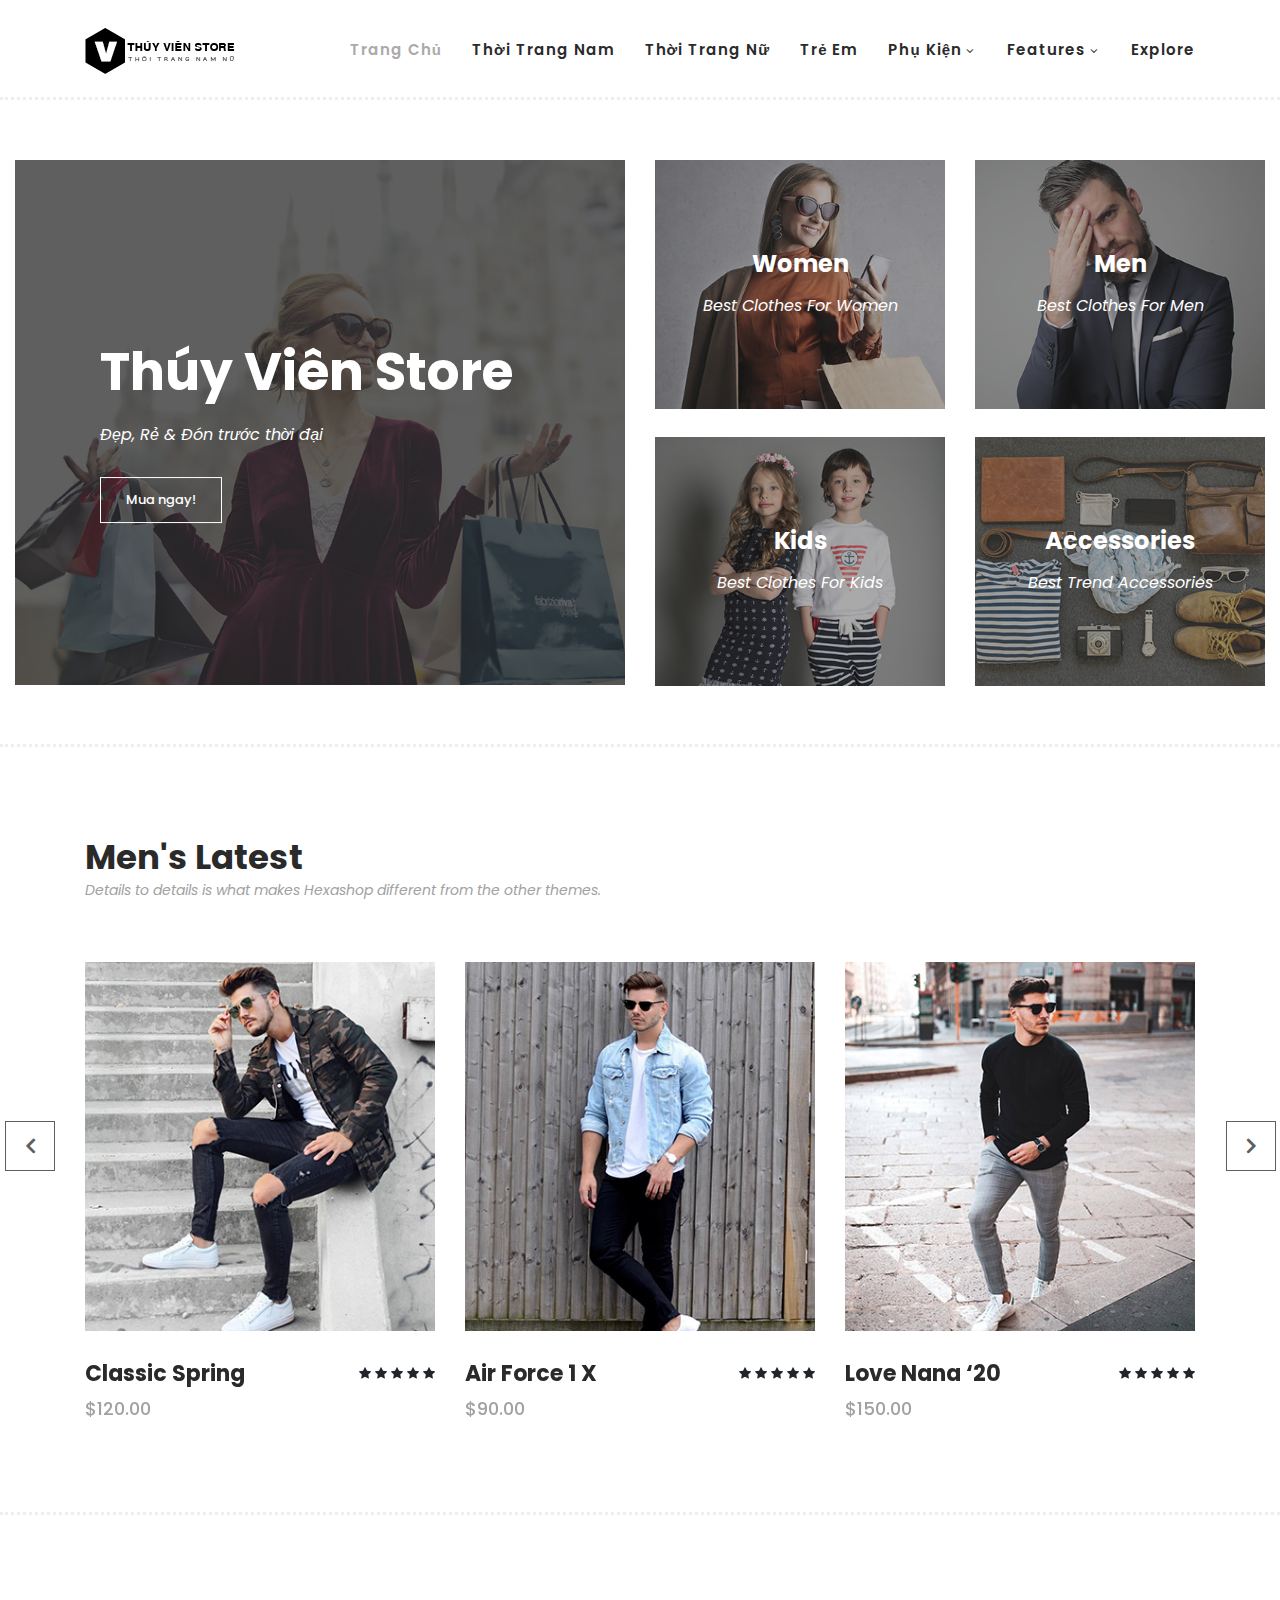
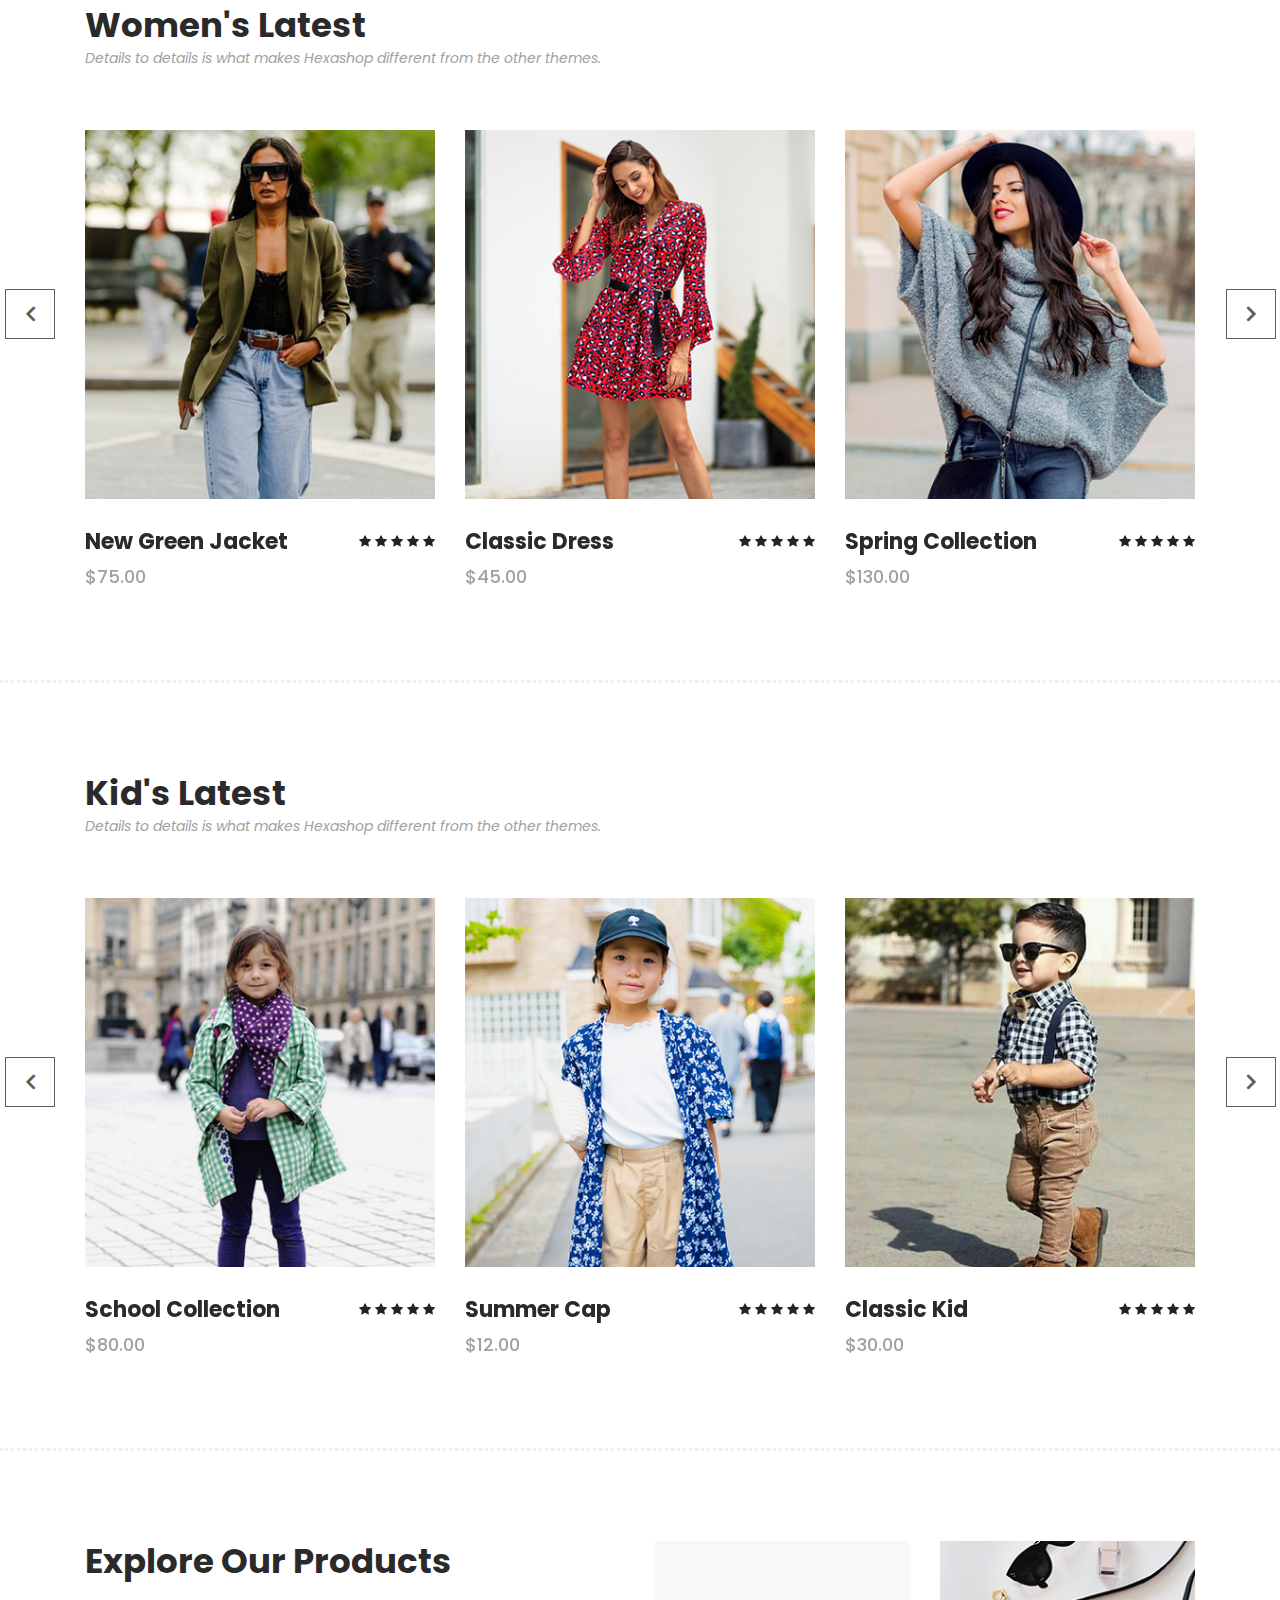
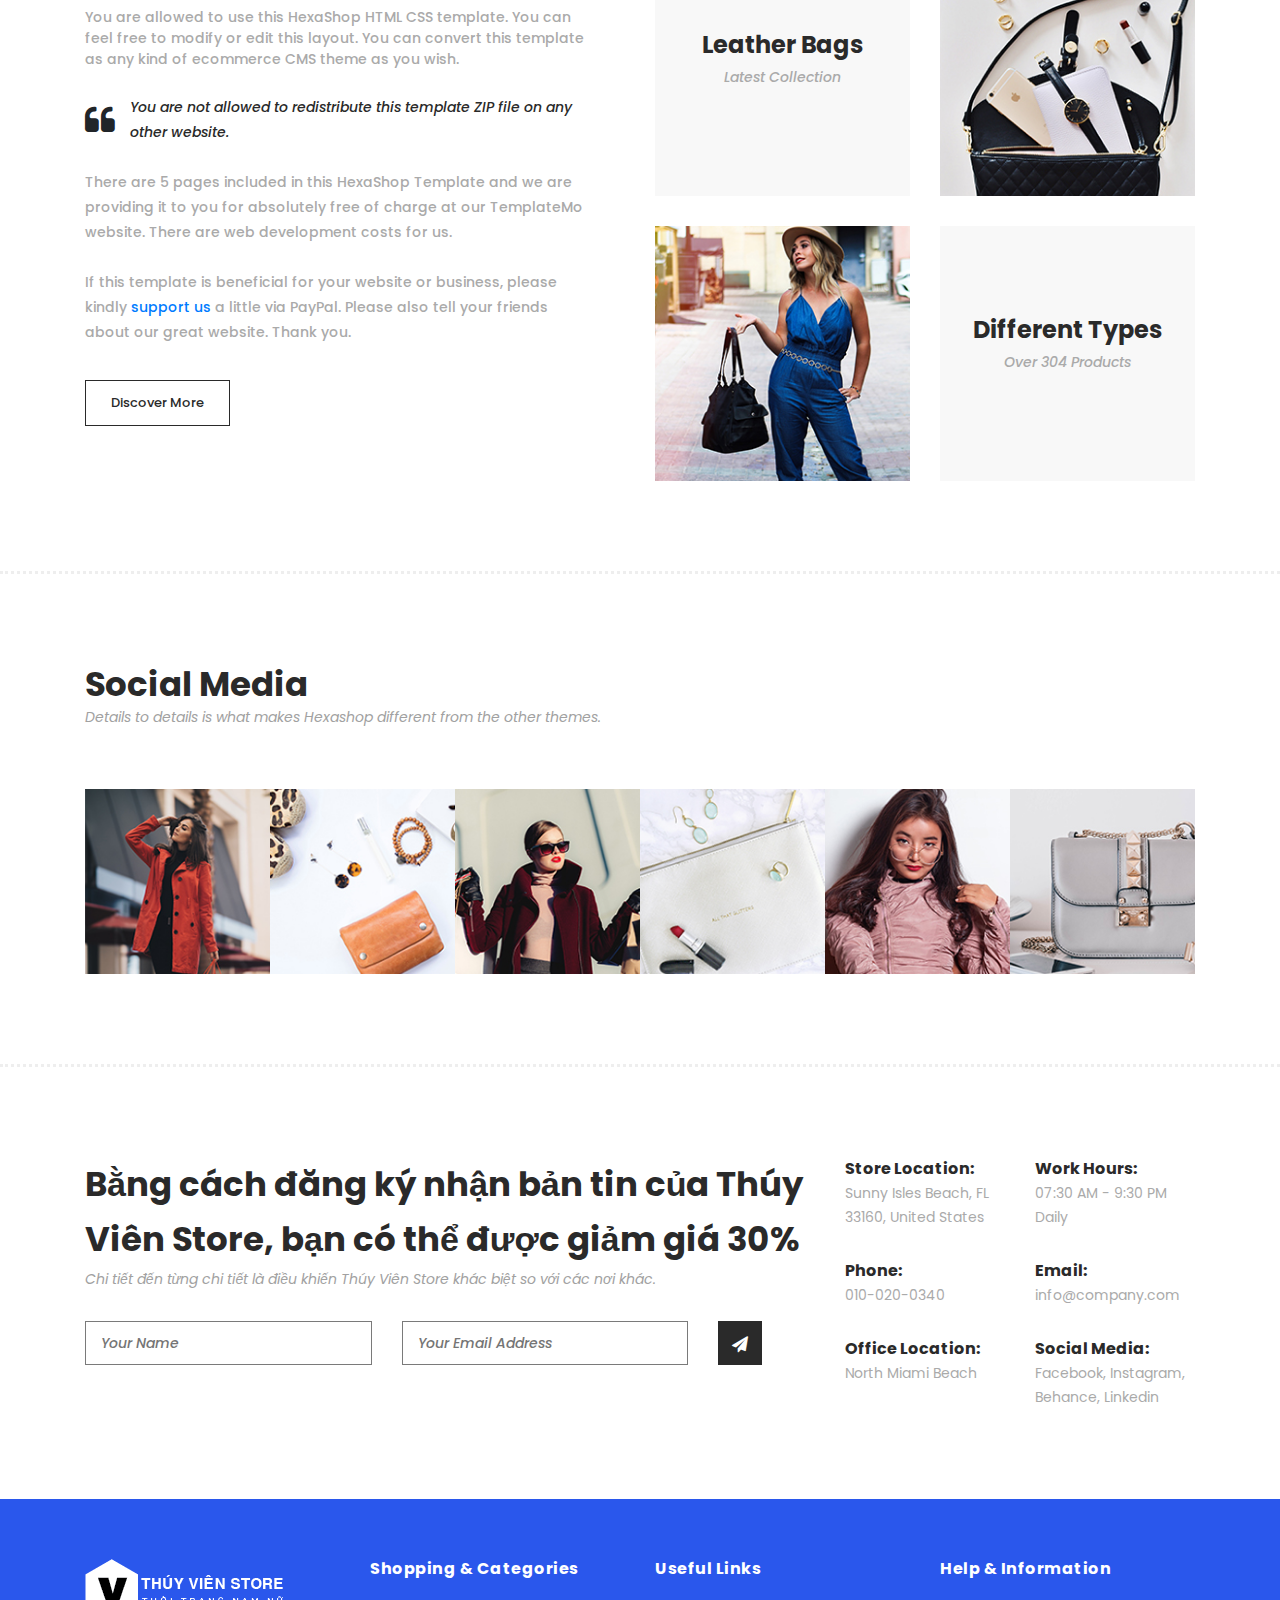
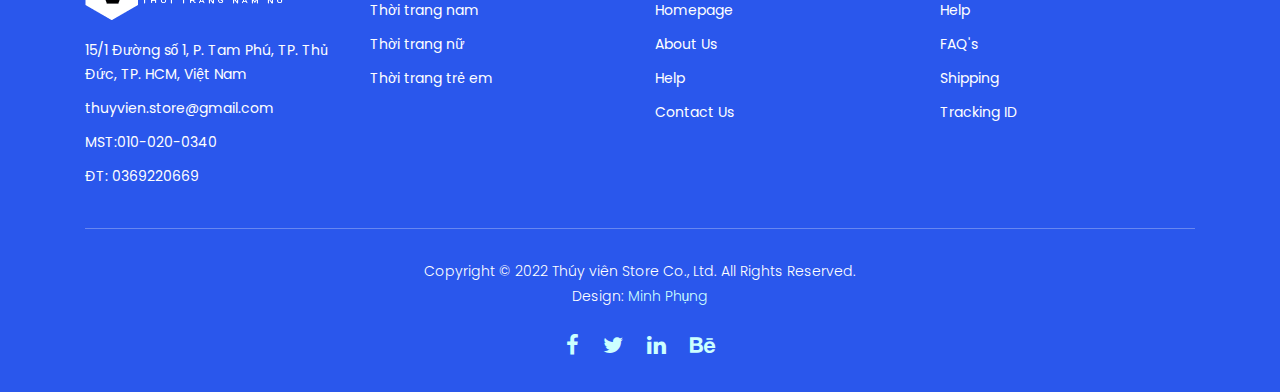
==== index.html @ 42226965 "thuyvienstore" ====
<!DOCTYPE html>
<html lang="en">

  <head>

    <meta charset="utf-8">
    <meta name="viewport" content="width=device-width, initial-scale=1, shrink-to-fit=no">
    <meta name="description" content="">
    <meta name="author" content="">
    <link href="https://fonts.googleapis.com/css?family=Poppins:100,200,300,400,500,600,700,800,900&display=swap" rel="stylesheet">

    <title>Hexashop Ecommerce HTML CSS Template</title>


    <!-- Additional CSS Files -->
    <link rel="stylesheet" type="text/css" href="assets/css/bootstrap.min.css">

    <link rel="stylesheet" type="text/css" href="assets/css/font-awesome.css">

    <link rel="stylesheet" href="assets/css/templatemo-hexashop.css">

    <link rel="stylesheet" href="assets/css/owl-carousel.css">

    <link rel="stylesheet" href="assets/css/lightbox.css">
<!--

TemplateMo 571 Hexashop

https://templatemo.com/tm-571-hexashop

-->
    </head>
    
    <body>
    
    <!-- ***** Preloader Start ***** -->
    <div id="preloader">
        <div class="jumper">
            <div></div>
            <div></div>
            <div></div>
        </div>
    </div>  
    <!-- ***** Preloader End ***** -->
    
    
    <!-- ***** Header Area Start ***** -->
    <header class="header-area header-sticky">
        <div class="container">
            <div class="row">
                <div class="col-12">
                    <nav class="main-nav">
                        <!-- ***** Logo Start ***** -->
                        <a href="index.html" class="logo">
                            <img src="assets/images/logo.png">
                        </a>
                        <!-- ***** Logo End ***** -->
                        <!-- ***** Menu Start ***** -->
                        <ul class="nav">    
                            <li class="scroll-to-section"><a href="#top" class="active">Trang chủ</a></li>
                            <li class="scroll-to-section"><a href="#men">Thời trang nam</a></li>
                            <li class="scroll-to-section"><a href="#women">Thời trang nữ</a></li>
                            <li class="scroll-to-section"><a href="#kids">Trẻ em</a></li>
                            <li class="submenu">
                                <a href="javascript:;">Phụ kiện</a>
                                <ul>
                                    <li><a href="about.html">About Us</a></li>
                                    <li><a href="products.html">Products</a></li>
                                    <li><a href="single-product.    html">Single Product</a></li>
                                    <li><a href="contact.html">Contact Us</a></li>
                                </ul>
                            </li>
                            <li class="submenu">
                                <a href="javascript:;">Features</a>
                                <ul>
                                    <li><a href="#">Features Page 1</a></li>
                                    <li><a href="#">Features Page 2</a></li>
                                    <li><a href="#">Features Page 3</a></li>
                                    <li><a rel="nofollow" href="https://templatemo.com/page/4" target="_blank">Template Page 4</a></li>
                                </ul>
                            </li>
                            <li class="scroll-to-section"><a href="#explore">Explore</a></li>
                        </ul>        
                        <a class='menu-trigger'>
                            <span>Menu</span>
                        </a>
                        <!-- ***** Menu End ***** -->
                    </nav>
                </div>
            </div>
        </div>
    </header>
    <!-- ***** Header Area End ***** -->

    <!-- ***** Main Banner Area Start ***** -->
    <div class="main-banner" id="top">
        <div class="container-fluid">
            <div class="row">
                <div class="col-lg-6">
                    <div class="left-content">
                        <div class="thumb">
                            <div class="inner-content">
                                <h4>Thúy Viên Store</h4>
                                <span>Đẹp, Rẻ &amp; Đón trước thời đại</span>
                                <div class="main-border-button">
                                    <a href="#">Mua ngay!</a>
                                </div>
                            </div>
                            <img src="assets/images/left-banner-image.jpg" alt="">
                        </div>
                    </div>
                </div>
                <div class="col-lg-6">
                    <div class="right-content">
                        <div class="row">
                            <div class="col-lg-6">
                                <div class="right-first-image">
                                    <div class="thumb">
                                        <div class="inner-content">
                                            <h4>Women</h4>
                                            <span>Best Clothes For Women</span>
                                        </div>
                                        <div class="hover-content">
                                            <div class="inner">
                                                <h4>Women</h4>
                                                <p>Lorem ipsum dolor sit amet, conservisii ctetur adipiscing elit incid.</p>
                                                <div class="main-border-button">
                                                    <a href="#">Discover More</a>
                                                </div>
                                            </div>
                                        </div>
                                        <img src="assets/images/baner-right-image-01.jpg">
                                    </div>
                                </div>
                            </div>
                            <div class="col-lg-6">
                                <div class="right-first-image">
                                    <div class="thumb">
                                        <div class="inner-content">
                                            <h4>Men</h4>
                                            <span>Best Clothes For Men</span>
                                        </div>
                                        <div class="hover-content">
                                            <div class="inner">
                                                <h4>Men</h4>
                                                <p>Lorem ipsum dolor sit amet, conservisii ctetur adipiscing elit incid.</p>
                                                <div class="main-border-button">
                                                    <a href="#">Discover More</a>
                                                </div>
                                            </div>
                                        </div>
                                        <img src="assets/images/baner-right-image-02.jpg">
                                    </div>
                                </div>
                            </div>
                            <div class="col-lg-6">
                                <div class="right-first-image">
                                    <div class="thumb">
                                        <div class="inner-content">
                                            <h4>Kids</h4>
                                            <span>Best Clothes For Kids</span>
                                        </div>
                                        <div class="hover-content">
                                            <div class="inner">
                                                <h4>Kids</h4>
                                                <p>Lorem ipsum dolor sit amet, conservisii ctetur adipiscing elit incid.</p>
                                                <div class="main-border-button">
                                                    <a href="#">Discover More</a>
                                                </div>
                                            </div>
                                        </div>
                                        <img src="assets/images/baner-right-image-03.jpg">
                                    </div>
                                </div>
                            </div>
                            <div class="col-lg-6">
                                <div class="right-first-image">
                                    <div class="thumb">
                                        <div class="inner-content">
                                            <h4>Accessories</h4>
                                            <span>Best Trend Accessories</span>
                                        </div>
                                        <div class="hover-content">
                                            <div class="inner">
                                                <h4>Accessories</h4>
                                                <p>Lorem ipsum dolor sit amet, conservisii ctetur adipiscing elit incid.</p>
                                                <div class="main-border-button">
                                                    <a href="#">Discover More</a>
                                                </div>
                                            </div>
                                        </div>
                                        <img src="assets/images/baner-right-image-04.jpg">
                                    </div>
                                </div>
                            </div>
                        </div>
                    </div>
                </div>
            </div>
        </div>
    </div>
    <!-- ***** Main Banner Area End ***** -->

    <!-- ***** Men Area Starts ***** -->
    <section class="section" id="men">
        <div class="container">
            <div class="row">
                <div class="col-lg-6">
                    <div class="section-heading">
                        <h2>Men's Latest</h2>
                        <span>Details to details is what makes Hexashop different from the other themes.</span>
                    </div>
                </div>
            </div>
        </div>
        <div class="container">
            <div class="row">
                <div class="col-lg-12">
                    <div class="men-item-carousel">
                        <div class="owl-men-item owl-carousel">
                            <div class="item">
                                <div class="thumb">
                                    <div class="hover-content">
                                        <ul>
                                            <li><a href="single-product.html"><i class="fa fa-eye"></i></a></li>
                                            <li><a href="single-product.html"><i class="fa fa-star"></i></a></li>
                                            <li><a href="single-product.html"><i class="fa fa-shopping-cart"></i></a></li>
                                        </ul>
                                    </div>
                                    <img src="assets/images/men-01.jpg" alt="">
                                </div>
                                <div class="down-content">
                                    <h4>Classic Spring</h4>
                                    <span>$120.00</span>
                                    <ul class="stars">
                                        <li><i class="fa fa-star"></i></li>
                                        <li><i class="fa fa-star"></i></li>
                                        <li><i class="fa fa-star"></i></li>
                                        <li><i class="fa fa-star"></i></li>
                                        <li><i class="fa fa-star"></i></li>
                                    </ul>
                                </div>
                            </div>
                            <div class="item">
                                <div class="thumb">
                                    <div class="hover-content">
                                        <ul>
                                            <li><a href="single-product.html"><i class="fa fa-eye"></i></a></li>
                                            <li><a href="single-product.html"><i class="fa fa-star"></i></a></li>
                                            <li><a href="single-product.html"><i class="fa fa-shopping-cart"></i></a></li>
                                        </ul>
                                    </div>
                                    <img src="assets/images/men-02.jpg" alt="">
                                </div>
                                <div class="down-content">
                                    <h4>Air Force 1 X</h4>
                                    <span>$90.00</span>
                                    <ul class="stars">
                                        <li><i class="fa fa-star"></i></li>
                                        <li><i class="fa fa-star"></i></li>
                                        <li><i class="fa fa-star"></i></li>
                                        <li><i class="fa fa-star"></i></li>
                                        <li><i class="fa fa-star"></i></li>
                                    </ul>
                                </div>
                            </div>
                            <div class="item">
                                <div class="thumb">
                                    <div class="hover-content">
                                        <ul>
                                            <li><a href="single-product.html"><i class="fa fa-eye"></i></a></li>
                                            <li><a href="single-product.html"><i class="fa fa-star"></i></a></li>
                                            <li><a href="single-product.html"><i class="fa fa-shopping-cart"></i></a></li>
                                        </ul>
                                    </div>
                                    <img src="assets/images/men-03.jpg" alt="">
                                </div>
                                <div class="down-content">
                                    <h4>Love Nana ‘20</h4>
                                    <span>$150.00</span>
                                    <ul class="stars">
                                        <li><i class="fa fa-star"></i></li>
                                        <li><i class="fa fa-star"></i></li>
                                        <li><i class="fa fa-star"></i></li>
                                        <li><i class="fa fa-star"></i></li>
                                        <li><i class="fa fa-star"></i></li>
                                    </ul>
                                </div>
                            </div>
                            <div class="item">
                                <div class="thumb">
                                    <div class="hover-content">
                                        <ul>
                                            <li><a href="single-product.html"><i class="fa fa-eye"></i></a></li>
                                            <li><a href="single-product.html"><i class="fa fa-star"></i></a></li>
                                            <li><a href="single-product.html"><i class="fa fa-shopping-cart"></i></a></li>
                                        </ul>
                                    </div>
                                    <img src="assets/images/men-01.jpg" alt="">
                                </div>
                                <div class="down-content">
                                    <h4>Classic Spring</h4>
                                    <span>$120.00</span>
                                    <ul class="stars">
                                        <li><i class="fa fa-star"></i></li>
                                        <li><i class="fa fa-star"></i></li>
                                        <li><i class="fa fa-star"></i></li>
                                        <li><i class="fa fa-star"></i></li>
                                        <li><i class="fa fa-star"></i></li>
                                    </ul>
                                </div>
                            </div>
                        </div>
                    </div>
                </div>
            </div>
        </div>
    </section>
    <!-- ***** Men Area Ends ***** -->

    <!-- ***** Women Area Starts ***** -->
    <section class="section" id="women">
        <div class="container">
            <div class="row">
                <div class="col-lg-6">
                    <div class="section-heading">
                        <h2>Women's Latest</h2>
                        <span>Details to details is what makes Hexashop different from the other themes.</span>
                    </div>
                </div>
            </div>
        </div>
        <div class="container">
            <div class="row">
                <div class="col-lg-12">
                    <div class="women-item-carousel">
                        <div class="owl-women-item owl-carousel">
                            <div class="item">
                                <div class="thumb">
                                    <div class="hover-content">
                                        <ul>
                                            <li><a href="single-product.html"><i class="fa fa-eye"></i></a></li>
                                            <li><a href="single-product.html"><i class="fa fa-star"></i></a></li>
                                            <li><a href="single-product.html"><i class="fa fa-shopping-cart"></i></a></li>
                                        </ul>
                                    </div>
                                    <img src="assets/images/women-01.jpg" alt="">
                                </div>
                                <div class="down-content">
                                    <h4>New Green Jacket</h4>
                                    <span>$75.00</span>
                                    <ul class="stars">
                                        <li><i class="fa fa-star"></i></li>
                                        <li><i class="fa fa-star"></i></li>
                                        <li><i class="fa fa-star"></i></li>
                                        <li><i class="fa fa-star"></i></li>
                                        <li><i class="fa fa-star"></i></li>
                                    </ul>
                                </div>
                            </div>
                            <div class="item">
                                <div class="thumb">
                                    <div class="hover-content">
                                        <ul>
                                            <li><a href="single-product.html"><i class="fa fa-eye"></i></a></li>
                                            <li><a href="single-product.html"><i class="fa fa-star"></i></a></li>
                                            <li><a href="single-product.html"><i class="fa fa-shopping-cart"></i></a></li>
                                        </ul>
                                    </div>
                                    <img src="assets/images/women-02.jpg" alt="">
                                </div>
                                <div class="down-content">
                                    <h4>Classic Dress</h4>
                                    <span>$45.00</span>
                                    <ul class="stars">
                                        <li><i class="fa fa-star"></i></li>
                                        <li><i class="fa fa-star"></i></li>
                                        <li><i class="fa fa-star"></i></li>
                                        <li><i class="fa fa-star"></i></li>
                                        <li><i class="fa fa-star"></i></li>
                                    </ul>
                                </div>
                            </div>
                            <div class="item">
                                <div class="thumb">
                                    <div class="hover-content">
                                        <ul>
                                            <li><a href="single-product.html"><i class="fa fa-eye"></i></a></li>
                                            <li><a href="single-product.html"><i class="fa fa-star"></i></a></li>
                                            <li><a href="single-product.html"><i class="fa fa-shopping-cart"></i></a></li>
                                        </ul>
                                    </div>
                                    <img src="assets/images/women-03.jpg" alt="">
                                </div>
                                <div class="down-content">
                                    <h4>Spring Collection</h4>
                                    <span>$130.00</span>
                                    <ul class="stars">
                                        <li><i class="fa fa-star"></i></li>
                                        <li><i class="fa fa-star"></i></li>
                                        <li><i class="fa fa-star"></i></li>
                                        <li><i class="fa fa-star"></i></li>
                                        <li><i class="fa fa-star"></i></li>
                                    </ul>
                                </div>
                            </div>
                            <div class="item">
                                <div class="thumb">
                                    <div class="hover-content">
                                        <ul>
                                            <li><a href="single-product.html"><i class="fa fa-eye"></i></a></li>
                                            <li><a href="single-product.html"><i class="fa fa-star"></i></a></li>
                                            <li><a href="single-product.html"><i class="fa fa-shopping-cart"></i></a></li>
                                        </ul>
                                    </div>
                                    <img src="assets/images/women-01.jpg" alt="">
                                </div>
                                <div class="down-content">
                                    <h4>Classic Spring</h4>
                                    <span>$120.00</span>
                                    <ul class="stars">
                                        <li><i class="fa fa-star"></i></li>
                                        <li><i class="fa fa-star"></i></li>
                                        <li><i class="fa fa-star"></i></li>
                                        <li><i class="fa fa-star"></i></li>
                                        <li><i class="fa fa-star"></i></li>
                                    </ul>
                                </div>
                            </div>
                        </div>
                    </div>
                </div>
            </div>
        </div>
    </section>
    <!-- ***** Women Area Ends ***** -->

    <!-- ***** Kids Area Starts ***** -->
    <section class="section" id="kids">
        <div class="container">
            <div class="row">
                <div class="col-lg-6">
                    <div class="section-heading">
                        <h2>Kid's Latest</h2>
                        <span>Details to details is what makes Hexashop different from the other themes.</span>
                    </div>
                </div>
            </div>
        </div>
        <div class="container">
            <div class="row">
                <div class="col-lg-12">
                    <div class="kid-item-carousel">
                        <div class="owl-kid-item owl-carousel">
                            <div class="item">
                                <div class="thumb">
                                    <div class="hover-content">
                                        <ul>
                                            <li><a href="single-product.html"><i class="fa fa-eye"></i></a></li>
                                            <li><a href="single-product.html"><i class="fa fa-star"></i></a></li>
                                            <li><a href="single-product.html"><i class="fa fa-shopping-cart"></i></a></li>
                                        </ul>
                                    </div>
                                    <img src="assets/images/kid-01.jpg" alt="">
                                </div>
                                <div class="down-content">
                                    <h4>School Collection</h4>
                                    <span>$80.00</span>
                                    <ul class="stars">
                                        <li><i class="fa fa-star"></i></li>
                                        <li><i class="fa fa-star"></i></li>
                                        <li><i class="fa fa-star"></i></li>
                                        <li><i class="fa fa-star"></i></li>
                                        <li><i class="fa fa-star"></i></li>
                                    </ul>
                                </div>
                            </div>
                            <div class="item">
                                <div class="thumb">
                                    <div class="hover-content">
                                        <ul>
                                            <li><a href="single-product.html"><i class="fa fa-eye"></i></a></li>
                                            <li><a href="single-product.html"><i class="fa fa-star"></i></a></li>
                                            <li><a href="single-product.html"><i class="fa fa-shopping-cart"></i></a></li>
                                        </ul>
                                    </div>
                                    <img src="assets/images/kid-02.jpg" alt="">
                                </div>
                                <div class="down-content">
                                    <h4>Summer Cap</h4>
                                    <span>$12.00</span>
                                    <ul class="stars">
                                        <li><i class="fa fa-star"></i></li>
                                        <li><i class="fa fa-star"></i></li>
                                        <li><i class="fa fa-star"></i></li>
                                        <li><i class="fa fa-star"></i></li>
                                        <li><i class="fa fa-star"></i></li>
                                    </ul>
                                </div>
                            </div>
                            <div class="item">
                                <div class="thumb">
                                    <div class="hover-content">
                                        <ul>
                                            <li><a href="single-product.html"><i class="fa fa-eye"></i></a></li>
                                            <li><a href="single-product.html"><i class="fa fa-star"></i></a></li>
                                            <li><a href="single-product.html"><i class="fa fa-shopping-cart"></i></a></li>
                                        </ul>
                                    </div>
                                    <img src="assets/images/kid-03.jpg" alt="">
                                </div>
                                <div class="down-content">
                                    <h4>Classic Kid</h4>
                                    <span>$30.00</span>
                                    <ul class="stars">
                                        <li><i class="fa fa-star"></i></li>
                                        <li><i class="fa fa-star"></i></li>
                                        <li><i class="fa fa-star"></i></li>
                                        <li><i class="fa fa-star"></i></li>
                                        <li><i class="fa fa-star"></i></li>
                                    </ul>
                                </div>
                            </div>
                            <div class="item">
                                <div class="thumb">
                                    <div class="hover-content">
                                        <ul>
                                            <li><a href="single-product.html"><i class="fa fa-eye"></i></a></li>
                                            <li><a href="single-product.html"><i class="fa fa-star"></i></a></li>
                                            <li><a href="single-product.html"><i class="fa fa-shopping-cart"></i></a></li>
                                        </ul>
                                    </div>
                                    <img src="assets/images/kid-01.jpg" alt="">
                                </div>
                                <div class="down-content">
                                    <h4>Classic Spring</h4>
                                    <span>$120.00</span>
                                    <ul class="stars">
                                        <li><i class="fa fa-star"></i></li>
                                        <li><i class="fa fa-star"></i></li>
                                        <li><i class="fa fa-star"></i></li>
                                        <li><i class="fa fa-star"></i></li>
                                        <li><i class="fa fa-star"></i></li>
                                    </ul>
                                </div>
                            </div>
                        </div>
                    </div>
                </div>
            </div>
        </div>
    </section>
    <!-- ***** Kids Area Ends ***** -->

    <!-- ***** Explore Area Starts ***** -->
    <section class="section" id="explore">
        <div class="container">
            <div class="row">
                <div class="col-lg-6">
                    <div class="left-content">
                        <h2>Explore Our Products</h2>
                        <span>You are allowed to use this HexaShop HTML CSS template. You can feel free to modify or edit this layout. You can convert this template as any kind of ecommerce CMS theme as you wish.</span>
                        <div class="quote">
                            <i class="fa fa-quote-left"></i><p>You are not allowed to redistribute this template ZIP file on any other website.</p>
                        </div>
                        <p>There are 5 pages included in this HexaShop Template and we are providing it to you for absolutely free of charge at our TemplateMo website. There are web development costs for us.</p>
                        <p>If this template is beneficial for your website or business, please kindly <a rel="nofollow" href="https://paypal.me/templatemo" target="_blank">support us</a> a little via PayPal. Please also tell your friends about our great website. Thank you.</p>
                        <div class="main-border-button">
                            <a href="products.html">Discover More</a>
                        </div>
                    </div>
                </div>
                <div class="col-lg-6">
                    <div class="right-content">
                        <div class="row">
                            <div class="col-lg-6">
                                <div class="leather">
                                    <h4>Leather Bags</h4>
                                    <span>Latest Collection</span>
                                </div>
                            </div>
                            <div class="col-lg-6">
                                <div class="first-image">
                                    <img src="assets/images/explore-image-01.jpg" alt="">
                                </div>
                            </div>
                            <div class="col-lg-6">
                                <div class="second-image">
                                    <img src="assets/images/explore-image-02.jpg" alt="">
                                </div>
                            </div>
                            <div class="col-lg-6">
                                <div class="types">
                                    <h4>Different Types</h4>
                                    <span>Over 304 Products</span>
                                </div>
                            </div>
                        </div>
                    </div>
                </div>
            </div>
        </div>
    </section>
    <!-- ***** Explore Area Ends ***** -->

    <!-- ***** Social Area Starts ***** -->
    <section class="section" id="social">
        <div class="container">
            <div class="row">
                <div class="col-lg-12">
                    <div class="section-heading">
                        <h2>Social Media</h2>
                        <span>Details to details is what makes Hexashop different from the other themes.</span>
                    </div>
                </div>
            </div>
        </div>
        <div class="container">
            <div class="row images">
                <div class="col-2">
                    <div class="thumb">
                        <div class="icon">
                            <a href="http://instagram.com">
                                <h6>Fashion</h6>
                                <i class="fa fa-instagram"></i>
                            </a>
                        </div>
                        <img src="assets/images/instagram-01.jpg" alt="">
                    </div>
                </div>
                <div class="col-2">
                    <div class="thumb">
                        <div class="icon">
                            <a href="http://instagram.com">
                                <h6>New</h6>
                                <i class="fa fa-instagram"></i>
                            </a>
                        </div>
                        <img src="assets/images/instagram-02.jpg" alt="">
                    </div>
                </div>
                <div class="col-2">
                    <div class="thumb">
                        <div class="icon">
                            <a href="http://instagram.com">
                                <h6>Brand</h6>
                                <i class="fa fa-instagram"></i>
                            </a>
                        </div>
                        <img src="assets/images/instagram-03.jpg" alt="">
                    </div>
                </div>
                <div class="col-2">
                    <div class="thumb">
                        <div class="icon">
                            <a href="http://instagram.com">
                                <h6>Makeup</h6>
                                <i class="fa fa-instagram"></i>
                            </a>
                        </div>
                        <img src="assets/images/instagram-04.jpg" alt="">
                    </div>
                </div>
                <div class="col-2">
                    <div class="thumb">
                        <div class="icon">
                            <a href="http://instagram.com">
                                <h6>Leather</h6>
                                <i class="fa fa-instagram"></i>
                            </a>
                        </div>
                        <img src="assets/images/instagram-05.jpg" alt="">
                    </div>
                </div>
                <div class="col-2">
                    <div class="thumb">
                        <div class="icon">
                            <a href="http://instagram.com">
                                <h6>Bag</h6>
                                <i class="fa fa-instagram"></i>
                            </a>
                        </div>
                        <img src="assets/images/instagram-06.jpg" alt="">
                    </div>
                </div>
            </div>
        </div>
    </section>
    <!-- ***** Social Area Ends ***** -->

    <!-- ***** Subscribe Area Starts ***** -->
    <div class="subscribe">
        <div class="container">
            <div class="row">
                <div class="col-lg-8">
                    <div class="section-heading">
                        <h2>Bằng cách đăng ký nhận bản tin của Thúy Viên Store, bạn có thể được giảm giá 30%</h2>
                        <span>Chi tiết đến từng chi tiết là điều khiến Thúy Viên Store khác biệt so với các nơi khác.</span>
                    </div>
                    <form id="subscribe" action="" method="get">
                        <div class="row">
                          <div class="col-lg-5">
                            <fieldset>
                              <input name="name" type="text" id="name" placeholder="Your Name" required="">
                            </fieldset>
                          </div>
                          <div class="col-lg-5">
                            <fieldset>
                              <input name="email" type="text" id="email" pattern="[^ @]*@[^ @]*" placeholder="Your Email Address" required="">
                            </fieldset>
                          </div>
                          <div class="col-lg-2">
                            <fieldset>
                              <button type="submit" id="form-submit" class="main-dark-button"><i class="fa fa-paper-plane"></i></button>
                            </fieldset>
                          </div>
                        </div>
                    </form>
                </div>
                <div class="col-lg-4">
                    <div class="row">
                        <div class="col-6">
                            <ul>
                                <li>Store Location:<br><span>Sunny Isles Beach, FL 33160, United States</span></li>
                                <li>Phone:<br><span>010-020-0340</span></li>
                                <li>Office Location:<br><span>North Miami Beach</span></li>
                            </ul>
                        </div>
                        <div class="col-6">
                            <ul>
                                <li>Work Hours:<br><span>07:30 AM - 9:30 PM Daily</span></li>
                                <li>Email:<br><span>info@company.com</span></li>
                                <li>Social Media:<br><span><a href="#">Facebook</a>, <a href="#">Instagram</a>, <a href="#">Behance</a>, <a href="#">Linkedin</a></span></li>
                            </ul>
                        </div>
                    </div>
                </div>
            </div>
        </div>
    </div>
    <!-- ***** Subscribe Area Ends ***** -->
    
    <!-- ***** Footer Start ***** -->
    <footer>
        <div class="container">
            <div class="row">
                <div class="col-lg-3">
                    <div class="first-item">
                        <div class="logo">
                            <img src="assets/images/white-logo.png" alt="hexashop ecommerce templatemo">
                        </div>
                        <ul>
                            <li><a href="#">15/1 Đường số 1, P. Tam Phú, TP. Thủ Đức, TP. HCM, Việt Nam </a></li>
                            <li><a href="#">thuyvien.store@gmail.com</a></li>
                            <li><a href="#">MST:010-020-0340</a></li>
                            <li><a href="#">ĐT: 0369220669</a></li>
                        </ul>
                    </div>
                </div>
                <div class="col-lg-3">
                    <h4>Shopping &amp; Categories</h4>
                    <ul>
                        <li><a href="#">Thời trang nam</a></li>
                        <li><a href="#">Thời trang nữ</a></li>
                        <li><a href="#">Thời trang trẻ em</a></li>
                    </ul>
                </div>
                <div class="col-lg-3">
                    <h4>Useful Links</h4>
                    <ul>
                        <li><a href="#">Homepage</a></li>
                        <li><a href="#">About Us</a></li>
                        <li><a href="#">Help</a></li>
                        <li><a href="#">Contact Us</a></li>
                    </ul>
                </div>
                <div class="col-lg-3">
                    <h4>Help &amp; Information</h4>
                    <ul>
                        <li><a href="#">Help</a></li>
                        <li><a href="#">FAQ's</a></li>
                        <li><a href="#">Shipping</a></li>
                        <li><a href="#">Tracking ID</a></li>
                    </ul>
                </div>
                <div class="col-lg-12">
                    <div class="under-footer">
                        <p>Copyright © 2022 Thúy viên Store Co., Ltd. All Rights Reserved. 
                        
                        <br>Design: <a href="https://thuyvienstore.com" target="_parent" title="free css templates">Minh Phụng</a></p>
                        <ul>
                            <li><a href="#"><i class="fa fa-facebook"></i></a></li>
                            <li><a href="#"><i class="fa fa-twitter"></i></a></li>
                            <li><a href="#"><i class="fa fa-linkedin"></i></a></li>
                            <li><a href="#"><i class="fa fa-behance"></i></a></li>
                        </ul>
                    </div>
                </div>
            </div>
        </div>
    </footer>
    

    <!-- jQuery -->
    <script src="assets/js/jquery-2.1.0.min.js"></script>

    <!-- Bootstrap -->
    <script src="assets/js/popper.js"></script>
    <script src="assets/js/bootstrap.min.js"></script>

    <!-- Plugins -->
    <script src="assets/js/owl-carousel.js"></script>
    <script src="assets/js/accordions.js"></script>
    <script src="assets/js/datepicker.js"></script>
    <script src="assets/js/scrollreveal.min.js"></script>
    <script src="assets/js/waypoints.min.js"></script>
    <script src="assets/js/jquery.counterup.min.js"></script>
    <script src="assets/js/imgfix.min.js"></script> 
    <script src="assets/js/slick.js"></script> 
    <script src="assets/js/lightbox.js"></script> 
    <script src="assets/js/isotope.js"></script> 
    
    <!-- Global Init -->
    <script src="assets/js/custom.js"></script>

    <script>

        $(function() {
            var selectedClass = "";
            $("p").click(function(){
            selectedClass = $(this).attr("data-rel");
            $("#portfolio").fadeTo(50, 0.1);
                $("#portfolio div").not("."+selectedClass).fadeOut();
            setTimeout(function() {
              $("."+selectedClass).fadeIn();
              $("#portfolio").fadeTo(50, 1);
            }, 500);
                
            });
        });

    </script>

  </body>
</html>
---- assets/css/templatemo-hexashop.css ----
/*

TemplateMo 571 Hexashop

https://templatemo.com/tm-571-hexashop

*/

/* ---------------------------------------------
Table of contents
------------------------------------------------
01. font & reset css
02. reset
03. global styles
04. header
05. banner
06. features
07. testimonials
08. contact
09. footer
10. preloader
11. search
12. portfolio

--------------------------------------------- */
/* 
---------------------------------------------
font & reset css
--------------------------------------------- 
*/
@import url("https://fonts.googleapis.com/css?family=Poppins:100,200,300,400,500,600,700,800,900");
/* 
---------------------------------------------
reset
--------------------------------------------- 
*/
html, body, div, span, applet, object, iframe, h1, h2, h3, h4, h5, h6, p, blockquote, div
pre, a, abbr, acronym, address, big, cite, code, del, dfn, em, font, img, ins, kbd, q,
s, samp, small, strike, strong, sub, sup, tt, var, b, u, i, center, dl, dt, dd, ol, ul, li,
figure, header, nav, section, article, aside, footer, figcaption {
  margin: 0;
  padding: 0;
  border: 0;
  outline: 0;
}

.clearfix:after {
  content: ".";
  display: block;
  clear: both;
  visibility: hidden;
  line-height: 0;
  height: 0;
}

.clearfix {
  display: inline-block;
}

html[xmlns] .clearfix {
  display: block;
}

* html .clearfix {
  height: 1%;
}

ul, li {
  padding: 0;
  margin: 0;
  list-style: none;
}

header, nav, section, article, aside, footer, hgroup {
  display: block;
}
.logo{
  width: 159px;
  height: 59px;
}

* {
  box-sizing: border-box;
}

html, body {
  font-family: 'Poppins', sans-serif;
  font-weight: 400;
  background-color: #fff;
  font-size: 16px;
  -ms-text-size-adjust: 100%;
  -webkit-font-smoothing: antialiased;
  -moz-osx-font-smoothing: grayscale;
}

a {
  text-decoration: none !important;
}

h1, h2, h3, h4, h5, h6 {
  margin-top: 0px;
  margin-bottom: 0px;
}

ul {
  margin-bottom: 0px;
}

p {
  font-size: 14px;
  line-height: 25px;
  color: #2a2a2a;
}

/* 
---------------------------------------------
global styles
--------------------------------------------- 
*/
html,
body {
  background: #fff;
  font-family: 'Poppins', sans-serif;
}

::selection {
  background: #2a2a2a;
  color: #fff;
}

::-moz-selection {
  background: #2a2a2a;
  color: #fff;
}

@media (max-width: 991px) {
  html, body {
    overflow-x: hidden;
  }
  .mobile-top-fix {
    margin-top: 30px;
    margin-bottom: 0px;
  }
  .mobile-bottom-fix {
    margin-bottom: 30px;
  }
  .mobile-bottom-fix-big {
    margin-bottom: 60px;
  }
}

.main-border-button a {
  font-size: 13px;
  color: #fff;
  border: 1px solid #fff;
  padding: 12px 25px;
  display: inline-block;
  font-weight: 500;
  transition: all .3s;
}

.main-border-button a:hover {
  background-color: #fff;
  color: #2a2a2a;
}

.main-white-button a {
  font-size: 13px;
  color: #2a2a2a;
  background-color: #fff;
  padding: 12px 25px;
  display: inline-block;
  border-radius: 3px;
  font-weight: 600;
  transition: all .3s;
}

.main-white-button a:hover {
  opacity: 0.9;
}

.main-text-button a {
  font-size: 13px;
  color: #fff;
  font-weight: 600;
  transition: all .3s;
}

.main-text-button a:hover {
  opacity: 0.9;
}

.section-heading h2 {
  font-size: 34px;
  font-weight: 700;
  color: #2a2a2a;
}

.section-heading span {
  font-size: 14px;
  color: #a1a1a1;
  font-style: italic;
  font-weight: 400;
}



/* 
---------------------------------------------
header
--------------------------------------------- 
*/

.background-header {
  border-bottom: none !important;
  background-color: #fff;
  height: 80px!important;
  position: fixed!important;
  top: 0px;
  left: 0px;
  right: 0px;
  box-shadow: 0px 0px 10px rgba(0,0,0,0.15)!important;
}

.background-header .logo,
.background-header .main-nav .nav li a {
  color: #1e1e1e!important;
}

.background-header .main-nav .nav li:hover a {
  color: #2a2a2a!important;
}

.background-header .nav li a.active {
  color: #2a2a2a!important;
}

.header-area {
  border-bottom: 3px dotted #eee;
  box-shadow: none;
  background-color: #fff;
  position: absolute;
  top: 0px;
  left: 0px;
  right: 0px;
  z-index: 100;
  height: 100px;
  -webkit-transition: all .5s ease 0s;
  -moz-transition: all .5s ease 0s;
  -o-transition: all .5s ease 0s;
  transition: all .5s ease 0s;
}

.header-area .main-nav {
  min-height: 80px;
  background: transparent;
}

.header-area .main-nav .logo {
  line-height: 100px;
  color: #fff;
  font-size: 28px;
  font-weight: 700;
  text-transform: uppercase;
  letter-spacing: 2px;
  float: left;
  -webkit-transition: all 0.3s ease 0s;
  -moz-transition: all 0.3s ease 0s;
  -o-transition: all 0.3s ease 0s;
  transition: all 0.3s ease 0s;
}

.background-header .main-nav .logo {
  line-height: 75px;
}

.background-header .nav {
  margin-top: 20px !important;
}

.header-area .main-nav .nav {
  float: right;
  margin-top: 30px;
  margin-right: 0px;
  background-color: transparent;
  -webkit-transition: all 0.3s ease 0s;
  -moz-transition: all 0.3s ease 0s;
  -o-transition: all 0.3s ease 0s;
  transition: all 0.3s ease 0s;
  position: relative;
  z-index: 999;
}

.header-area .main-nav .nav li {
  padding-left: 15px;
  padding-right: 15px;
}

.header-area .main-nav .nav li:last-child {
  padding-right: 0px;
}

.header-area .main-nav .nav li a {
  display: block;
  font-weight: 600;
  font-size: 15px;
  color: #2a2a2a;
  text-transform: capitalize;
  -webkit-transition: all 0.3s ease 0s;
  -moz-transition: all 0.3s ease 0s;
  -o-transition: all 0.3s ease 0s;
  transition: all 0.3s ease 0s;
  height: 40px;
  line-height: 40px;
  border: transparent;
  letter-spacing: 1px;
}

.header-area .main-nav .nav li a {
  color: #2a2a2a;
}

.header-area .main-nav .nav li:hover a,
.header-area .main-nav .nav li a.active {
  color: #aaa!important;
}

.background-header .main-nav .nav li:hover a,
.background-header .main-nav .nav li a.active {
  color: #aaa!important;
  opacity: 1;
}

.header-area .main-nav .nav li.submenu {
  position: relative;
  padding-right: 30px;
}

.header-area .main-nav .nav li.submenu:after {
  font-family: FontAwesome;
  content: "\f107";
  font-size: 12px;
  color: #2a2a2a;
  position: absolute;
  right: 18px;
  top: 12px;
}

.background-header .main-nav .nav li.submenu:after {
  color: #2a2a2a;
}

.header-area .main-nav .nav li.submenu ul {
  position: absolute;
  width: 200px;
  box-shadow: 0 2px 28px 0 rgba(0, 0, 0, 0.06);
  overflow: hidden;
  top: 50px;
  opacity: 0;
  transform: translateY(+2em);
  visibility: hidden;
  z-index: -1;
  transition: all 0.3s ease-in-out 0s, visibility 0s linear 0.3s, z-index 0s linear 0.01s;
}

.header-area .main-nav .nav li.submenu ul li {
  margin-left: 0px;
  padding-left: 0px;
  padding-right: 0px;
}

.header-area .main-nav .nav li.submenu ul li a {
  opacity: 1;
  display: block;
  background: #f7f7f7;
  color: #2a2a2a!important;
  padding-left: 20px;
  height: 40px;
  line-height: 40px;
  -webkit-transition: all 0.3s ease 0s;
  -moz-transition: all 0.3s ease 0s;
  -o-transition: all 0.3s ease 0s;
  transition: all 0.3s ease 0s;
  position: relative;
  font-size: 13px;
  font-weight: 400;
  border-bottom: 1px solid #eee;
}

.header-area .main-nav .nav li.submenu ul li a:hover {
  background: #fff;
  color: #aaa!important;
  padding-left: 25px;
}

.header-area .main-nav .nav li.submenu ul li a:hover:before {
  width: 3px;
}

.header-area .main-nav .nav li.submenu:hover ul {
  visibility: visible;
  opacity: 1;
  z-index: 1;
  transform: translateY(0%);
  transition-delay: 0s, 0s, 0.3s;
}

.header-area .main-nav .menu-trigger {
  cursor: pointer;
  display: block;
  position: absolute;
  top: 33px;
  width: 32px;
  height: 40px;
  text-indent: -9999em;
  z-index: 99;
  right: 40px;
  display: none;
}

.background-header .main-nav .menu-trigger {
  top: 23px;
}

.header-area .main-nav .menu-trigger span,
.header-area .main-nav .menu-trigger span:before,
.header-area .main-nav .menu-trigger span:after {
  -moz-transition: all 0.4s;
  -o-transition: all 0.4s;
  -webkit-transition: all 0.4s;
  transition: all 0.4s;
  background-color: #1e1e1e;
  display: block;
  position: absolute;
  width: 30px;
  height: 2px;
  left: 0;
}

.background-header .main-nav .menu-trigger span,
.background-header .main-nav .menu-trigger span:before,
.background-header .main-nav .menu-trigger span:after {
  background-color: #1e1e1e;
}

.header-area .main-nav .menu-trigger span:before,
.header-area .main-nav .menu-trigger span:after {
  -moz-transition: all 0.4s;
  -o-transition: all 0.4s;
  -webkit-transition: all 0.4s;
  transition: all 0.4s;
  background-color: #1e1e1e;
  display: block;
  position: absolute;
  width: 30px;
  height: 2px;
  left: 0;
  width: 75%;
}

.background-header .main-nav .menu-trigger span:before,
.background-header .main-nav .menu-trigger span:after {
  background-color: #1e1e1e;
}

.header-area .main-nav .menu-trigger span:before,
.header-area .main-nav .menu-trigger span:after {
  content: "";
}

.header-area .main-nav .menu-trigger span {
  top: 16px;
}

.header-area .main-nav .menu-trigger span:before {
  -moz-transform-origin: 33% 100%;
  -ms-transform-origin: 33% 100%;
  -webkit-transform-origin: 33% 100%;
  transform-origin: 33% 100%;
  top: -10px;
  z-index: 10;
}

.header-area .main-nav .menu-trigger span:after {
  -moz-transform-origin: 33% 0;
  -ms-transform-origin: 33% 0;
  -webkit-transform-origin: 33% 0;
  transform-origin: 33% 0;
  top: 10px;
}

.header-area .main-nav .menu-trigger.active span,
.header-area .main-nav .menu-trigger.active span:before,
.header-area .main-nav .menu-trigger.active span:after {
  background-color: transparent;
  width: 100%;
}

.header-area .main-nav .menu-trigger.active span:before {
  -moz-transform: translateY(6px) translateX(1px) rotate(45deg);
  -ms-transform: translateY(6px) translateX(1px) rotate(45deg);
  -webkit-transform: translateY(6px) translateX(1px) rotate(45deg);
  transform: translateY(6px) translateX(1px) rotate(45deg);
  background-color: #1e1e1e;
}

.background-header .main-nav .menu-trigger.active span:before {
  background-color: #1e1e1e;
}

.header-area .main-nav .menu-trigger.active span:after {
  -moz-transform: translateY(-6px) translateX(1px) rotate(-45deg);
  -ms-transform: translateY(-6px) translateX(1px) rotate(-45deg);
  -webkit-transform: translateY(-6px) translateX(1px) rotate(-45deg);
  transform: translateY(-6px) translateX(1px) rotate(-45deg);
  background-color: #1e1e1e;
}

.background-header .main-nav .menu-trigger.active span:after {
  background-color: #1e1e1e;
}

.header-area.header-sticky {
  min-height: 80px;
}

.header-area .nav {
  margin-top: 30px;
}

.header-area.header-sticky .nav li a.active {
  color: #aaa;
}

@media (max-width: 1200px) {
  .header-area .main-nav .nav li {
    padding-left: 12px;
    padding-right: 12px;
  }
  .header-area .main-nav:before {
    display: none;
  }
}

@media (max-width: 767px) {
  .header-area .main-nav .logo {
    color: #1e1e1e;
  }
  .header-area.header-sticky .nav li a:hover,
  .header-area.header-sticky .nav li a.active {
    color: #aaa!important;
    opacity: 1;
  }
  .header-area.header-sticky .nav li.search-icon a {
    width: 100%;
  }
  .header-area {
    background-color: #f7f7f7;
    padding: 0px 15px;
    height: 100px;
    box-shadow: none;
    text-align: center;
  }
  .header-area .container {
    padding: 0px;
  }
  .header-area .logo {
    margin-left: 30px;
  }
  .header-area .menu-trigger {
    display: block !important;
  }
  .header-area .main-nav {
    overflow: hidden;
  }
  .header-area .main-nav .nav {
    float: none;
    width: 100%;
    display: none;
    -webkit-transition: all 0s ease 0s;
    -moz-transition: all 0s ease 0s;
    -o-transition: all 0s ease 0s;
    transition: all 0s ease 0s;
    margin-left: 0px;
  }
  .header-area .main-nav .nav li:first-child {
    border-top: 1px solid #eee;
  }
  .header-area.header-sticky .nav {
    margin-top: 100px !important;
  }
  .header-area .main-nav .nav li {
    width: 100%;
    background: #fff;
    border-bottom: 1px solid #eee;
    padding-left: 0px !important;
    padding-right: 0px !important;
  }
  .header-area .main-nav .nav li a {
    height: 50px !important;
    line-height: 50px !important;
    padding: 0px !important;
    border: none !important;
    background: #f7f7f7 !important;
    color: #191a20 !important;
  }
  .header-area .main-nav .nav li a:hover {
    background: #eee !important;
    color: #aaa!important;
  }
  .header-area .main-nav .nav li.submenu ul {
    position: relative;
    visibility: inherit;
    opacity: 1;
    z-index: 1;
    transform: translateY(0%);
    transition-delay: 0s, 0s, 0.3s;
    top: 0px;
    width: 100%;
    box-shadow: none;
    height: 0px;
  }
  .header-area .main-nav .nav li.submenu ul li a {
    font-size: 12px;
    font-weight: 400;
  }
  .header-area .main-nav .nav li.submenu ul li a:hover:before {
    width: 0px;
  }
  .header-area .main-nav .nav li.submenu ul.active {
    height: auto !important;
  }
  .header-area .main-nav .nav li.submenu:after {
    color: #3B566E;
    right: 25px;
    font-size: 14px;
    top: 15px;
  }
  .header-area .main-nav .nav li.submenu:hover ul, .header-area .main-nav .nav li.submenu:focus ul {
    height: 0px;
  }
}

@media (min-width: 767px) {
  .header-area .main-nav .nav {
    display: flex !important;
  }
}


/* 
---------------------------------------------
banner
--------------------------------------------- 
*/

.main-banner {
  border-bottom: 3px dotted #eee;
  padding-top: 160px;
  padding-bottom: 30px;
}

.main-banner .left-content .thumb img {
  width: 100%;
  overflow: hidden;
}

.main-banner .left-content .inner-content {
  position: absolute;
  left: 100px;
  top: 50%;
  transform: translateY(-50%);
}

.main-banner .left-content .inner-content h4 {
  color: #fff;
  margin-top: -10px;
  font-size: 52px;
  font-weight: 700;
  margin-bottom: 20px;
}

.main-banner .left-content .inner-content span {
  font-size: 16px;
  color: #fff;
  font-weight: 400;
  font-style: italic;
  display: block;
  margin-bottom: 30px;
}

.main-banner .right-content .right-first-image {
  margin-bottom: 28.5px;
}

.main-banner .right-content .right-first-image .thumb {
  position: relative;
  text-align: center;
}

.main-banner .right-content .right-first-image .thumb img {
  width: 100%;
  overflow: hidden;
}

.main-banner .right-content .right-first-image .thumb .inner-content {
  position: absolute;
  top: 50%;
  transform: translateY(-50%);
  width: 100%;
  text-align: center;
}

.main-banner .right-content .right-first-image .thumb .inner-content h4 {
  color: #fff;
  font-size: 24px;
  font-weight: 700;
  margin-bottom: 15px;
}

.main-banner .right-content .right-first-image .thumb .inner-content span {
  font-size: 16px;
  color: #fff;
  font-style: italic;
}

.main-banner .right-content .right-first-image .thumb .hover-content {
  position: absolute;
  top: 15px;
  right: 15px;
  left: 15px;
  bottom: 15px;
  text-align: center;
  background-color: rgba(42,42,42,.97);
  opacity: 0;
  visibility: hidden;
  transition: all 0.5s;
}

.main-banner .right-content .right-first-image .thumb:hover .hover-content {
  opacity: 1;
  visibility: visible;
}

.main-banner .right-content .right-first-image .thumb .hover-content .inner {
  position: absolute;
  top: 50%;
  left: 50%;
  transform: translate(-50%, -50%);
  width: 100%;
}

.main-banner .right-content .right-first-image .thumb .hover-content h4 {
  color: #fff;
  font-size: 24px;
  font-weight: 700;
  margin-bottom: 15px;
}

.main-banner .right-content .right-first-image .thumb .hover-content p {
  color: #fff;
  padding: 0px 20px;
  margin-bottom: 20px;
}



/*
---------------------------------------------
Men
---------------------------------------------
*/

#men {
  padding-top: 90px;
  padding-bottom: 90px;
  border-bottom: 3px dotted #eee;
}

#men .section-heading {
  margin-bottom: 60px;
}

#men .item .down-content {
  padding-top: 30px;
  position: relative;
  z-index: 3;
  background-color: #fff;
}

#men .item .down-content h4 {
  font-size: 22px;
  color: #2a2a2a;
  font-weight: 700;
  margin-bottom: 8px;
}

#men .item .down-content span {
  font-size: 18px;
  color: #a1a1a1;
  font-weight: 500;
  display: block;
}

#men .item .down-content ul.stars {
  position: absolute;
  right: 0;
  top: 30px;
}

#men .item .down-content ul.stars li {
  display: inline;
  font-size: 13px;
}

#men .item .thumb .hover-content {
  position: absolute;
  z-index: 2;
  text-align: center;
  bottom: -60px;
  width: 100%;
  opacity: 0;
  visibility: hidden;
  transition: all .5s;
}

#men .item .thumb:hover .hover-content {
  bottom: 30px;
  opacity: 1;
  visibility: visible;
}

#men .item .thumb {
  position: relative;
}

#men .item .thumb .hover-content ul li {
  display: inline;
  margin: 0px 10px;
}

#men .item .thumb .hover-content ul li a {
  width: 50px;
  height: 50px;
  text-align: center;
  line-height: 50px;
  display: inline-block;
  color: #2a2a2a;
  background-color: #fff;
}


#men .owl-nav {
  text-align: center;
  position: absolute;
  width: 100%;
  top: 40%;
  transform: translateY(-25px);
}

#men .owl-dots {
  display: none;
}
    
#men .owl-nav .owl-prev{
  position: absolute;
  left: -80px;
  outline: none;
}

#men .owl-nav .owl-prev span,
#men .owl-nav .owl-next span {
  opacity: 0;
}

#men .owl-nav .owl-prev:before {
  display: inline-block;
  font-family: 'FontAwesome';
  color: #2a2a2a;
  font-size: 25px;
  font-weight: 700;
  content: '\f104';
  width: 50px;
  height: 50px;
  background-color: transparent;
  line-height: 48px;
  border :1px solid #2a2a2a;
}

#men .owl-nav .owl-prev {
  opacity: 0.75;
  transition: all .5s;
}

#men .owl-nav .owl-prev:hover {
  opacity: 1;
}

#men .owl-nav .owl-next {
  opacity: 0.75;
  transition: all .5s;
}

#men .owl-nav .owl-next:hover {
  opacity: 1;
}

#men .owl-nav .owl-next{
  outline: none;
  position: absolute;
  right: -85px;
}

#men .owl-nav .owl-next:before {
  display: inline-block;
  font-family: 'FontAwesome';
  color: #2a2a2a;
  font-size: 25px;
  font-weight: 700;
  content: '\f105';
  width: 50px;
  height: 50px;
  background-color: transparent;
  line-height: 48px;
  border :1px solid #2a2a2a;
}


/*
---------------------------------------------
Women
---------------------------------------------
*/

#women {
  padding-top: 90px;
  padding-bottom: 90px;
  border-bottom: 3px dotted #eee;
}

#women .section-heading {
  margin-bottom: 60px;
}

#women .item .down-content {
  padding-top: 30px;
  position: relative;
  z-index: 3;
  background-color: #fff;
}

#women .item .down-content h4 {
  font-size: 22px;
  color: #2a2a2a;
  font-weight: 700;
  margin-bottom: 8px;
}

#women .item .down-content span {
  font-size: 18px;
  color: #a1a1a1;
  font-weight: 500;
  display: block;
}

#women .item .down-content ul.stars {
  position: absolute;
  right: 0;
  top: 30px;
}

#women .item .down-content ul.stars li {
  display: inline;
  font-size: 13px;
}

#women .item .thumb .hover-content {
  position: absolute;
  z-index: 2;
  text-align: center;
  bottom: -60px;
  width: 100%;
  opacity: 0;
  visibility: hidden;
  transition: all .5s;
}

#women .item .thumb:hover .hover-content {
  bottom: 30px;
  opacity: 1;
  visibility: visible;
}

#women .item .thumb {
  position: relative;
}

#women .item .thumb .hover-content ul li {
  display: inline;
  margin: 0px 10px;
}

#women .item .thumb .hover-content ul li a {
  width: 50px;
  height: 50px;
  text-align: center;
  line-height: 50px;
  display: inline-block;
  color: #2a2a2a;
  background-color: #fff;
}


#women .owl-nav {
  text-align: center;
  position: absolute;
  width: 100%;
  top: 40%;
  transform: translateY(-25px);
}

#women .owl-dots {
  display: none;
}
    
#women .owl-nav .owl-prev{
  position: absolute;
  left: -80px;
  outline: none;
}

#women .owl-nav .owl-prev span,
#women .owl-nav .owl-next span {
  opacity: 0;
}

#women .owl-nav .owl-prev:before {
  display: inline-block;
  font-family: 'FontAwesome';
  color: #2a2a2a;
  font-size: 25px;
  font-weight: 700;
  content: '\f104';
  width: 50px;
  height: 50px;
  background-color: transparent;
  line-height: 48px;
  border :1px solid #2a2a2a;
}

#women .owl-nav .owl-prev {
  opacity: 0.75;
  transition: all .5s;
}

#women .owl-nav .owl-prev:hover {
  opacity: 1;
}

#women .owl-nav .owl-next {
  opacity: 0.75;
  transition: all .5s;
}

#women .owl-nav .owl-next:hover {
  opacity: 1;
}

#women .owl-nav .owl-next{
  outline: none;
  position: absolute;
  right: -85px;
}

#women .owl-nav .owl-next:before {
  display: inline-block;
  font-family: 'FontAwesome';
  color: #2a2a2a;
  font-size: 25px;
  font-weight: 700;
  content: '\f105';
  width: 50px;
  height: 50px;
  background-color: transparent;
  line-height: 48px;
  border :1px solid #2a2a2a;
}

/*
---------------------------------------------
Kids
---------------------------------------------
*/

#kids {
  padding-top: 90px;
  padding-bottom: 90px;
  border-bottom: 3px dotted #eee;
}

#kids .section-heading {
  margin-bottom: 60px;
}

#kids .item .down-content {
  padding-top: 30px;
  position: relative;
  z-index: 3;
  background-color: #fff;
}

#kids .item .down-content h4 {
  font-size: 22px;
  color: #2a2a2a;
  font-weight: 700;
  margin-bottom: 8px;
}

#kids .item .down-content span {
  font-size: 18px;
  color: #a1a1a1;
  font-weight: 500;
  display: block;
}

#kids .item .down-content ul.stars {
  position: absolute;
  right: 0;
  top: 30px;
}

#kids .item .down-content ul.stars li {
  display: inline;
  font-size: 13px;
}

#kids .item .thumb .hover-content {
  position: absolute;
  z-index: 2;
  text-align: center;
  bottom: -60px;
  width: 100%;
  opacity: 0;
  visibility: hidden;
  transition: all .5s;
}

#kids .item .thumb:hover .hover-content {
  bottom: 30px;
  opacity: 1;
  visibility: visible;
}

#kids .item .thumb {
  position: relative;
}

#kids .item .thumb .hover-content ul li {
  display: inline;
  margin: 0px 10px;
}

#kids .item .thumb .hover-content ul li a {
  width: 50px;
  height: 50px;
  text-align: center;
  line-height: 50px;
  display: inline-block;
  color: #2a2a2a;
  background-color: #fff;
}


#kids .owl-nav {
  text-align: center;
  position: absolute;
  width: 100%;
  top: 40%;
  transform: translateY(-25px);
}

#kids .owl-dots {
  display: none;
}
    
#kids .owl-nav .owl-prev{
  position: absolute;
  left: -80px;
  outline: none;
}

#kids .owl-nav .owl-prev span,
#kids .owl-nav .owl-next span {
  opacity: 0;
}

#kids .owl-nav .owl-prev:before {
  display: inline-block;
  font-family: 'FontAwesome';
  color: #2a2a2a;
  font-size: 25px;
  font-weight: 700;
  content: '\f104';
  width: 50px;
  height: 50px;
  background-color: transparent;
  line-height: 48px;
  border :1px solid #2a2a2a;
}

#kids .owl-nav .owl-prev {
  opacity: 0.75;
  transition: all .5s;
}

#kids .owl-nav .owl-prev:hover {
  opacity: 1;
}

#kids .owl-nav .owl-next {
  opacity: 0.75;
  transition: all .5s;
}

#kids .owl-nav .owl-next:hover {
  opacity: 1;
}

#kids .owl-nav .owl-next{
  outline: none;
  position: absolute;
  right: -85px;
}

#kids .owl-nav .owl-next:before {
  display: inline-block;
  font-family: 'FontAwesome';
  color: #2a2a2a;
  font-size: 25px;
  font-weight: 700;
  content: '\f105';
  width: 50px;
  height: 50px;
  background-color: transparent;
  line-height: 48px;
  border :1px solid #2a2a2a;
}


/*
---------------------------------------------
Explore
---------------------------------------------
*/

#explore {
  padding-top: 90px;
  padding-bottom: 90px;
  border-bottom: 3px dotted #eee;
}

#explore .left-content {
  margin-right: 30px;
}

#explore .left-content h2 {
  font-size: 34px;
  font-weight: 700;
  color: #2a2a2a;
}

#explore .left-content span {
  font-size: 14px;
  color: #aaaaaa;
  font-weight: 500;
  display: block;
  margin-top: 25px;
}

#explore .left-content .quote {
  margin-top: 25px;
}

#explore .left-content .quote i {
  float: left;
  font-size: 32px;
  margin-right: 15px;
  margin-top: 10px;
}

#explore .left-content .quote p {
  font-style: italic;
  color: #2a2a2a;
  font-weight: 500;
}

#explore .left-content p {
  font-size: 14px;
  color: #aaaaaa;
  font-weight: 500;
  display: block;
  margin-top: 25px;
}

#explore .left-content .main-border-button a {
  color: #2a2a2a;
  border-color: #2a2a2a;
  margin-top: 35px;
}

#explore .left-content .main-border-button a:hover {
  background-color: #2a2a2a;
  color: #fff;
}

#explore img {
  width: 100%;
  overflow: hidden;
}

#explore .leather {
  margin-bottom: 30px;
}

#explore .first-image {
  margin-bottom: 30px;
}

#explore .leather,
#explore .types {
  min-height: 255px;
  background-color: #f8f8f8;
  text-align: center;
  width: 100%;
}

#explore .leather h4,
#explore .types h4 {
  font-size: 24px;
  font-weight: 700;
  color: #2a2a2a;
  padding-top: 90px;
  margin-bottom: 5px;
}

#explore .leather span,
#explore .types span {
  font-size: 14px;
  font-style: italic;
  color: #aaa;
  font-weight: 500;
}

/* 
---------------------------------------------
Social
--------------------------------------------- 
*/

#social {
  margin-top: 90px;
  padding-bottom: 90px;
  border-bottom: 3px dotted #eee;
}

#social .col-2 {
  padding-left: 0;
  padding-right: 0;
}

#social .images {
  margin-top: 60px;
  padding-left: 15px;
  padding-right: 15px;
}

#social .thumb {
  position: relative;
}

#social .thumb .icon {
  position: absolute;
  bottom: 0;
  left: 0;
  right: 0;
  top: 0;
  width: 100%;
  background-color: rgba(0,0,0,0.85);
  opacity: 0;
  visibility: hidden;
  transition: all .3s;
}

#social .thumb:hover .icon {
  opacity: 1;
  visibility: visible;
}

#social .thumb .icon h6 {
  color: #fff;
  position: absolute;
  font-size: 14px;
  bottom: 40px;
  font-weight: 400;
  left: 15px;
}

#social .thumb .icon i {
  color: #fff;
  position: absolute;
  bottom: 15px;
  left: 15px;
}

#social .thumb img {
  width: 100%;
  overflow: hidden;
}


/* 
---------------------------------------------
Subscribe
--------------------------------------------- 
*/

.subscribe {
  margin-top: 90px;
}

.subscribe .section-heading {
  margin-bottom: 30px;
}

.subscribe .section-heading h2 {
  line-height: 55px;
}

.subscribe form input {
  width: 100%;
  height: 44px;
  line-height: 44px;
  padding: 0px 15px;
  font-size: 14px;
  font-style: italic;
  font-weight: 500;
  color: #aaa;
  border-radius: 0px;
  border: 1px solid #7a7a7a;
  box-shadow: none;
}

.subscribe form input::focus {
  border-color: #2a2a2a;
  border-radius: 0px;
}

.subscribe form button {
  width: 44px;
  height: 44px;
  display: inline-block;
  text-align: center;
  line-height: 44px;
  background-color: #2a2a2a;
  box-shadow: none;
  border: 1px solid transparent;
  color: #fff;
  transition: all 0.3s;
}

.subscribe form button:hover {
  background-color: #fff;
  border: 1px solid #2a2a2a;
  color: #2a2a2a;
}

.subscribe ul li {
  margin-bottom: 30px;
  display: block;
}

.subscribe ul li {
  font-size: 16px;
  font-weight: 700;
  color: #2a2a2a;
}

.subscribe ul li span,
.subscribe ul li span a {
  font-size: 14px;
  font-weight: 400;
  color: #aaa;
}

.subscribe ul li span a:hover {
  color: #2a2a2a;
}


/* 
---------------------------------------------
footer
--------------------------------------------- 
*/

footer {
  margin-top: 60px;
  padding: 60px 0px 30px 0px;
  background-color: #2a57ec;
}

footer .logo {
  margin-bottom: 20px;
}

footer ul li {
  display: block;
  margin-bottom: 10px;
}

footer ul li a {
  font-size: 14px;
  color: #fff;
  transition: all .3s;
}

footer ul li a:hover {
  color: #aaa;
}

footer h4 {
  letter-spacing: 0.5px;
  font-size: 16px;
  color: #fff;
  font-weight: 700;
  margin-bottom: 20px;
}

footer .under-footer {
  margin-top: 30px;
  padding-top: 30px;
  text-align: center;
  border-top: 1px solid rgba(250,250,250,0.3);
}

footer .under-footer ul {
  margin-top: 20px;
}

footer .under-footer ul li {
  display: inline-block;
  margin: 0px 10px;
}

footer .under-footer ul li a {
  font-size: 22px;
}

footer .under-footer p {
  color: #fff;
  font-size: 14px;
  font-weight: 300;
}

footer .under-footer a {
  color: #cff;
}

footer .under-footer a:hover {
  color: #c66;
}


/* 
---------------------------------------------
Products Page
--------------------------------------------- 
*/

.page-heading {
  margin-top: 160px;
  margin-bottom: 30px;
  background-image: url(../images/products-page-heading.jpg);
  background-position: center center;
  background-size: cover;
  background-repeat: no-repeat;
}

.page-heading .inner-content {
  padding: 150px 0px;
  text-align: center;
}

.page-heading .inner-content h2 {
  font-size: 52px;
  color: #fff;
  font-weight: 700;
  margin-bottom: 15px;
}

.page-heading .inner-content span {
  font-size: 16px;
  font-weight: 500;
  color: #fff;
  font-style: italic;
}

#products .section-heading {
  text-align: center;
  margin-bottom: 60px;
  margin-top: 80px;
}

#products .item {
  margin-bottom: 30px;
}

#products .item .thumb img {
  width: 100%;
  overflow: hidden;
}

#products .item .down-content {
  padding-top: 20px;
  position: relative;
  z-index: 3;
  background-color: #fff;
}

#products .item .down-content h4 {
  font-size: 22px;
  color: #2a2a2a;
  font-weight: 700;
  margin-bottom: 8px;
}

#products .item .down-content span {
  font-size: 18px;
  color: #a1a1a1;
  font-weight: 500;
  display: block;
}

#products .item .down-content ul.stars {
  position: absolute;
  right: 0;
  top: 20px;
}

#products .item .down-content ul.stars li {
  display: inline;
  font-size: 13px;
}

#products .item .thumb .hover-content {
  position: absolute;
  z-index: 2;
  text-align: center;
  bottom: -60px;
  width: 100%;
  opacity: 0;
  visibility: hidden;
  transition: all .5s;
}

#products .item .thumb:hover .hover-content {
  bottom: 30px;
  opacity: 1;
  visibility: visible;
}

#products .item .thumb {
  position: relative;
}

#products .item .thumb .hover-content ul li {
  display: inline;
  margin: 0px 10px;
}

#products .item .thumb .hover-content ul li a {
  width: 50px;
  height: 50px;
  text-align: center;
  line-height: 50px;
  display: inline-block;
  color: #2a2a2a;
  background-color: #fff;
}

#products .pagination {
  margin-top: 30px;
  margin-bottom: 40px;
}

#products .pagination ul {
  text-align: center;
  width: 100%;
}

#products .pagination ul li {
  display: inline;
  margin: 0px 5px;
}

#products .pagination ul li a {
  width: 44px;
  height: 44px;
  border: 1px solid #2a2a2a;
  display: inline-block;
  text-align: center;
  line-height: 44px;
  font-size: 14px;
  font-weight: 500;
  color: #2a2a2a;
}

#products .pagination ul li a:hover,
#products .pagination ul li.active a {
  background-color: #2a2a2a;
  color: #fff;
}



/* 
---------------------------------------------
Single Product Page
--------------------------------------------- 
*/

#product {
  margin-top: 80px;
}

#product .left-images img {
  width: 100%;
  overflow: hidden;
  margin-bottom: 30px;
}

#product .right-content {
  position: relative;
  z-index: 3;
  background-color: #fff;
}

#product .right-content h4 {
  font-size: 22px;
  color: #2a2a2a;
  font-weight: 700;
  margin-bottom: 0px;
}

#product .right-content span.price {
  font-size: 18px;
  color: #a1a1a1;
  font-weight: 500;
  display: block;
  margin-top: 5px;
  border-bottom: 1px solid #eee;
  padding-bottom: 20px;
}

#product .right-content ul.stars {
  position: absolute;
  right: 0;
  top: 0;
}

#product .right-content ul.stars li {
  display: inline;
  font-size: 13px;
}

#product .right-content span {
  font-size: 14px;
  color: #aaaaaa;
  font-weight: 500;
  display: block;
  margin-top: 25px;
}

#product .right-content .quote {
  margin-top: 25px;
}

#product .right-content .quote i {
  float: left;
  font-size: 32px;
  margin-right: 15px;
  margin-top: 10px;
}

#product .right-content .quote p {
  font-style: italic;
  color: #2a2a2a;
  font-weight: 500;
}

#product .right-content p {
  font-size: 14px;
  color: #aaaaaa;
  font-weight: 500;
  display: block;
  margin-top: 25px;
}

.quantity-content {
  margin-top: 30px;
  padding-top: 30px;
  border-top: 1px solid #eee;
  border-bottom: 1px solid #eee;
  width: 100%;
  padding-bottom: 30px;
  margin-bottom: 30px;
}

.quantity-content .left-content {
  float: left;
  margin-right: 30px;
}

.quantity-content .right-content {
  text-align: right;
}

.quantity-content .left-content h6 {
  padding-top: 7px;
  font-size: 20px;
  font-weight: 700;
  color: #aaa;
  position: relative;
  z-index: 11;
}

.total h4 {
  float: left;
  font-size: 20px;
  margin-top: 10px;
  color: #aaa!important;
}

.total .main-border-button {
  text-align: right;
}

.total .main-border-button a {
  border-color: #2a2a2a;
  color: #2a2a2a;
}

.total .main-border-button a:hover {
  color: #fff;
  background-color: #2a2a2a;
}

.quantity {
  display: inline-block; }
 
 .quantity .input-text.qty {
  width: 35px;
  height: 39px;
  padding: 0 5px;
  text-align: center;
  background-color: transparent;
  border: 1px solid #efefef;
 }
 
 .quantity.buttons_added {
  text-align: left;
  position: relative;
  white-space: nowrap;
  vertical-align: top; }
 
 .quantity.buttons_added input {
  display: inline-block;
  margin: 0;
  vertical-align: top;
  box-shadow: none;
 }
 
 .quantity.buttons_added .minus,
 .quantity.buttons_added .plus {
  padding: 7px 10px 8px;
  height: 39px;
  background-color: #ffffff;
  border: 1px solid #efefef;
  cursor:pointer;}
 
 .quantity.buttons_added .minus {
  border-right: 0; }
 
 .quantity.buttons_added .plus {
  border-left: 0; }
 
 .quantity.buttons_added .minus:hover,
 .quantity.buttons_added .plus:hover {
  background: #eeeeee; }
 
 .quantity input::-webkit-outer-spin-button,
 .quantity input::-webkit-inner-spin-button {
  -webkit-appearance: none;
  -moz-appearance: none;
  margin: 0; }
  
  .quantity.buttons_added .minus:focus,
 .quantity.buttons_added .plus:focus {
  outline: none; }



/* 
---------------------------------------------
About Us Page
--------------------------------------------- 
*/

.about-page-heading {
  margin-top: 160px;
  margin-bottom: 30px;
  background-image: url(../images/about-us-page-heading.jpg);
  background-position: center center;
  background-size: cover;
  background-repeat: no-repeat;
}

.about-us {
  margin-top: 80px;
}

.about-us .left-image img {
  width: 100%;
  overflow: hidden;
}

.about-us .right-content {
  margin-left: 30px;
}

.about-us .right-content h4 {
  font-size: 34px;
  font-weight: 700;
  color: #2a2a2a;
}

.about-us .right-content span {
  font-size: 14px;
  color: #aaaaaa;
  font-weight: 500;
  display: block;
  margin-top: 25px;
}

.about-us .right-content .quote {
  margin-top: 25px;
}

.about-us .right-content .quote i {
  float: left;
  font-size: 32px;
  margin-right: 15px;
  margin-top: 10px;
}

.about-us .right-content .quote p {
  font-style: italic;
  color: #2a2a2a;
  font-weight: 500;
}

.about-us .right-content p {
  font-size: 14px;
  color: #aaaaaa;
  font-weight: 500;
  display: block;
  margin-top: 25px;
}

.about-us .right-content ul {
  border-top: 3px dotted #eee;
  margin-top: 30px;
  padding-top: 30px;
}

.about-us .right-content ul li {
  display: inline-block;
  margin-right: 5px;
}

.about-us .right-content ul li a {
  width: 44px;
  height: 44px;
  background-color: #2a2a2a;
  color: #fff;
  display: inline-block;
  text-align: center;
  line-height: 44px;
  border-radius: 50%;
  transition: all .5s;
}

.about-us .right-content ul li a:hover {
  background-color: #eee;
  color: #2a2a2a;
}

.our-team {
  margin-top: 100px;
  padding-top: 90px;
  padding-bottom: 90px;
  border-top: 3px dotted #eee;
}

.our-team .section-heading {
  margin-bottom: 60px;
  text-align: center;
}

.our-team .section-heading h2 {
  margin-bottom: 10px;
}

.our-team .team-item .thumb {
  position: relative;
}

.our-team .team-item .thumb img {
  width: 100%;
  overflow: hidden;
}

.our-team .team-item .thumb .hover-effect {
  position: absolute;
  background-color: rgba(0,0,0,0.9);
  width: 100%;
  text-align: center;
  top: 0;
  bottom: 0;
  opacity: 0;
  visibility: hidden;
  transition: all .3s;
}

.our-team .team-item .thumb:hover .hover-effect {
  opacity: 1;
  visibility: visible;
}

.our-team .team-item .thumb .hover-effect .inner-content {
  position: absolute;
  top: 50%;
  text-align: center;
  width: 100%;
  transform: translateY(-22px);
}

.our-team .team-item .thumb .hover-effect .inner-content ul li {
  display: inline-block;
  margin: 0px 5px;
}

.our-team .team-item .thumb .hover-effect .inner-content ul li a {
  width: 44px;
  height: 44px;
  background-color: #fff;
  color: #2a2a2a;
  display: inline-block;
  text-align: center;
  line-height: 44px;
  border-radius: 50%;
  transition: all .3s;
}

.our-team .team-item .thumb .hover-effect .inner-content ul li a:hover {
  background-color: #2a2a2a;
  color: #fff;
}

.our-team .team-item .down-content {
  text-align: center;
  padding-top: 25px;
}

.our-team .team-item .down-content h4 {
  font-size: 24px;
  color: #2a2a2a;
  font-weight: 700;
  margin-bottom: 5px;
}

.our-team .team-item .down-content span {
  font-size: 14px;
  color: #a1a1a1;
  font-weight: 500;
  display: block;
  font-style: italic;
}

.our-services {
  padding-top: 90px;
  padding-bottom: 90px;
  border-top: 3px dotted #eee;
  border-bottom: 3px dotted #eee;
}

.our-services .section-heading {
  margin-bottom: 60px;
  text-align: center;
}

.our-services .section-heading h2 {
  margin-bottom: 10px;
}

.our-services .service-item {
  padding: 30px;
  box-shadow: 0px 0px 15px rgba(0,0,0,0.10);
  text-align: center;
}

.our-services .service-item img {
  width: 100%;
  overflow: hidden;
}

.our-services .service-item h4 {
  font-size: 24px;
  font-weight: 700;
  color: #2a2a2a;
  margin-bottom: 20px;
}

.our-services .service-item p {
  margin-bottom: 25px;
}



/* 
---------------------------------------------
contact Us Page
--------------------------------------------- 
*/

.contact-us {
  margin-top: 90px;
  border-bottom: 3px dotted #eee;
  padding-bottom: 90px;
}

.contact-us .section-heading {
  margin-bottom: 40px;
}

.contact-us #map {
  margin-right: 30px;
}

.contact-us form input {
  width: 100%;
  height: 44px;
  line-height: 44px;
  padding: 0px 15px;
  font-size: 14px;
  font-style: italic;
  font-weight: 500;
  color: #aaa;
  border-radius: 0px;
  border: 1px solid #7a7a7a;
  box-shadow: none;
}

.contact-us form input::focus {
  border-color: #2a2a2a;
  border-radius: 0px;
}

.contact-us form textarea {
  width: 100%;
  height: 140px;
  min-height: 120px;
  max-height: 200px;
  margin-top: 30px;
  margin-bottom: 25px;
  line-height: 44px;
  padding: 0px 15px;
  font-size: 14px;
  font-style: italic;
  font-weight: 500;
  color: #aaa;
  border-radius: 0px;
  border: 1px solid #7a7a7a;
  box-shadow: none;
}

.contact-us form textarea::focus {
  border-color: #2a2a2a;
  border-radius: 0px;
}

.contact-us form button {
  width: 44px;
  height: 44px;
  display: inline-block;
  text-align: center;
  line-height: 44px;
  background-color: #2a2a2a;
  box-shadow: none;
  border: 1px solid transparent;
  color: #fff;
  transition: all 0.3s;
}

.contact-us form button:hover {
  background-color: #fff;
  border: 1px solid #2a2a2a;
  color: #2a2a2a;
}


/* 
---------------------------------------------
responsive
--------------------------------------------- 
*/

@media (max-width: 1200px) {
  .main-banner .right-content .right-first-image .thumb .hover-content p {
    display: none;
  }
}

@media (max-width: 992px) {
  .main-banner .right-content .right-first-image .thumb .hover-content p {
    display: block;
  }
  .header-area .main-nav .nav li.submenu:after {
    right: 3px;
  }
  .header-area .main-nav .nav li.submenu {
    padding-right: 15px;
  }
  .header-area .main-nav .nav li {
    padding-right: 5px;
    padding-left: 5px;
  }
  .header-area .main-nav .nav li a {
    font-size: 14px;
    letter-spacing: 0px;
  }
  .main-banner .left-content {
    margin-bottom: 30px;
  }
  #explore .left-content {
    margin-bottom: 30px;
  }
  #explore .right-content .types {
    margin-top: 30px;
  }
  .subscribe input {
    margin-bottom: 15px;
  }
  .subscribe form {
    text-align: center;
    margin-bottom: 30px;
  }
  .about-us .right-content {
    margin-left: 0px;
    margin-top: 30px;
  }
  .our-team .team-item {
    margin-bottom: 30px;
  }
  .our-services .service-item {
    margin-bottom: 30px;
  }
  .contact-us #map {
    margin-right: 0px;
    margin-bottom: 30px;
  }
}

@media (max-width: 767px) {
  .main-banner .left-content .thumb .inner-content {
    left: 50%;
    top: 47.5%;
    transform: translate(-50%,-50%);
    text-align: center;
  }
  .subscribe form button {
    width: 100%;
  }
  footer {
    text-align: center;
  }
  footer h4 {
    margin-top: 30px;
  }
}





#preloader {
  overflow: hidden;
  background-color: #2a2a2a;
  left: 0;
  right: 0;
  top: 0;
  bottom: 0;
  position: fixed;
  z-index: 99999;
  color: #fff;
}

#preloader .jumper {
  left: 0;
  top: 0;
  right: 0;
  bottom: 0;
  display: block;
  position: absolute;
  margin: auto;
  width: 50px;
  height: 50px;
}

#preloader .jumper > div {
  background-color: #fff;
  width: 10px;
  height: 10px;
  border-radius: 100%;
  -webkit-animation-fill-mode: both;
  animation-fill-mode: both;
  position: absolute;
  opacity: 0;
  width: 50px;
  height: 50px;
  -webkit-animation: jumper 1s 0s linear infinite;
  animation: jumper 1s 0s linear infinite;
}

#preloader .jumper > div:nth-child(2) {
  -webkit-animation-delay: 0.33333s;
  animation-delay: 0.33333s;
}

#preloader .jumper > div:nth-child(3) {
  -webkit-animation-delay: 0.66666s;
  animation-delay: 0.66666s;
}

@-webkit-keyframes jumper {
  0% {
    opacity: 0;
    -webkit-transform: scale(0);
    transform: scale(0);
  }
  5% {
    opacity: 1;
  }
  100% {
    -webkit-transform: scale(1);
    transform: scale(1);
    opacity: 0;
  }
}

@keyframes jumper {
  0% {
    opacity: 0;
    -webkit-transform: scale(0);
    transform: scale(0);
  }
  5% {
    opacity: 1;
  }
  100% {
    opacity: 0;
  }
}
---- assets/css/owl-carousel.css ----
/**
 * Owl Carousel v2.3.4
 * Copyright 2013-2018 David Deutsch
 * Licensed under: SEE LICENSE IN https://github.com/OwlCarousel2/OwlCarousel2/blob/master/LICENSE
 */
/*
 *  Owl Carousel - Core
 */
.owl-carousel {
  display: none;
  width: 100%;
  -webkit-tap-highlight-color: transparent;
  /* position relative and z-index fix webkit rendering fonts issue */
  position: relative;
  z-index: 1; }
  .owl-carousel .owl-stage {
    position: relative;
    -ms-touch-action: pan-Y;
    touch-action: manipulation;
    -moz-backface-visibility: hidden;
    /* fix firefox animation glitch */ }
  .owl-carousel .owl-stage:after {
    content: ".";
    display: block;
    clear: both;
    visibility: hidden;
    line-height: 0;
    height: 0; }
  .owl-carousel .owl-stage-outer {
    position: relative;
    overflow: hidden;
    /* fix for flashing background */
    -webkit-transform: translate3d(0px, 0px, 0px); }
  .owl-carousel .owl-wrapper,
  .owl-carousel .owl-item {
    -webkit-backface-visibility: hidden;
    -moz-backface-visibility: hidden;
    -ms-backface-visibility: hidden;
    -webkit-transform: translate3d(0, 0, 0);
    -moz-transform: translate3d(0, 0, 0);
    -ms-transform: translate3d(0, 0, 0); }
  .owl-carousel .owl-item {
    position: relative;
    min-height: 1px;
    float: left;
    -webkit-backface-visibility: hidden;
    -webkit-tap-highlight-color: transparent;
    -webkit-touch-callout: none; }
  .owl-carousel .owl-item img {
    display: block;
    width: 100%; }
  .owl-carousel .owl-nav.disabled,
  .owl-carousel .owl-dots.disabled {
    display: none; }
  .owl-carousel .owl-nav .owl-prev,
  .owl-carousel .owl-nav .owl-next,
  .owl-carousel .owl-dot {
    cursor: pointer;
    -webkit-user-select: none;
    -khtml-user-select: none;
    -moz-user-select: none;
    -ms-user-select: none;
    user-select: none; }
  .owl-carousel .owl-nav button.owl-prev,
  .owl-carousel .owl-nav button.owl-next,
  .owl-carousel button.owl-dot {
    background: none;
    color: inherit;
    border: none;
    padding: 0 !important;
    font: inherit; }
  .owl-carousel.owl-loaded {
    display: block; }
  .owl-carousel.owl-loading {
    opacity: 0;
    display: block; }
  .owl-carousel.owl-hidden {
    opacity: 0; }
  .owl-carousel.owl-refresh .owl-item {
    visibility: hidden; }
  .owl-carousel.owl-drag .owl-item {
    -ms-touch-action: pan-y;
        touch-action: pan-y;
    -webkit-user-select: none;
    -moz-user-select: none;
    -ms-user-select: none;
    user-select: none; }
  .owl-carousel.owl-grab {
    cursor: move;
    cursor: grab; }
  .owl-carousel.owl-rtl {
    direction: rtl; }
  .owl-carousel.owl-rtl .owl-item {
    float: right; }

/* No Js */
.no-js .owl-carousel {
  display: block; }

/*
 *  Owl Carousel - Animate Plugin
 */
.owl-carousel .animated {
  animation-duration: 1000ms;
  animation-fill-mode: both; }

.owl-carousel .owl-animated-in {
  z-index: 0; }

.owl-carousel .owl-animated-out {
  z-index: 1; }

.owl-carousel .fadeOut {
  animation-name: fadeOut; }

@keyframes fadeOut {
  0% {
    opacity: 1; }
  100% {
    opacity: 0; } }

/*
 * 	Owl Carousel - Auto Height Plugin
 */
.owl-height {
  transition: height 500ms ease-in-out; }

/*
 * 	Owl Carousel - Lazy Load Plugin
 */
.owl-carousel .owl-item {
  /**
			This is introduced due to a bug in IE11 where lazy loading combined with autoheight plugin causes a wrong
			calculation of the height of the owl-item that breaks page layouts
		 */ }
  .owl-carousel .owl-item .owl-lazy {
    opacity: 0;
    transition: opacity 400ms ease; }
  .owl-carousel .owl-item .owl-lazy[src^=""], .owl-carousel .owl-item .owl-lazy:not([src]) {
    max-height: 0; }
  .owl-carousel .owl-item img.owl-lazy {
    transform-style: preserve-3d; }

/*
 * 	Owl Carousel - Video Plugin
 */
.owl-carousel .owl-video-wrapper {
  position: relative;
  height: 100%;
  background: #000; }

.owl-carousel .owl-video-play-icon {
  position: absolute;
  height: 80px;
  width: 80px;
  left: 50%;
  top: 50%;
  margin-left: -40px;
  margin-top: -40px;
  background: url("owl.video.play.png") no-repeat;
  cursor: pointer;
  z-index: 1;
  -webkit-backface-visibility: hidden;
  transition: transform 100ms ease; }

.owl-carousel .owl-video-play-icon:hover {
  -ms-transform: scale(1.3, 1.3);
      transform: scale(1.3, 1.3); }

.owl-carousel .owl-video-playing .owl-video-tn,
.owl-carousel .owl-video-playing .owl-video-play-icon {
  display: none; }

.owl-carousel .owl-video-tn {
  opacity: 0;
  height: 100%;
  background-position: center center;
  background-repeat: no-repeat;
  background-size: contain;
  transition: opacity 400ms ease; }

.owl-carousel .owl-video-frame {
  position: relative;
  z-index: 1;
  height: 100%;
  width: 100%; }
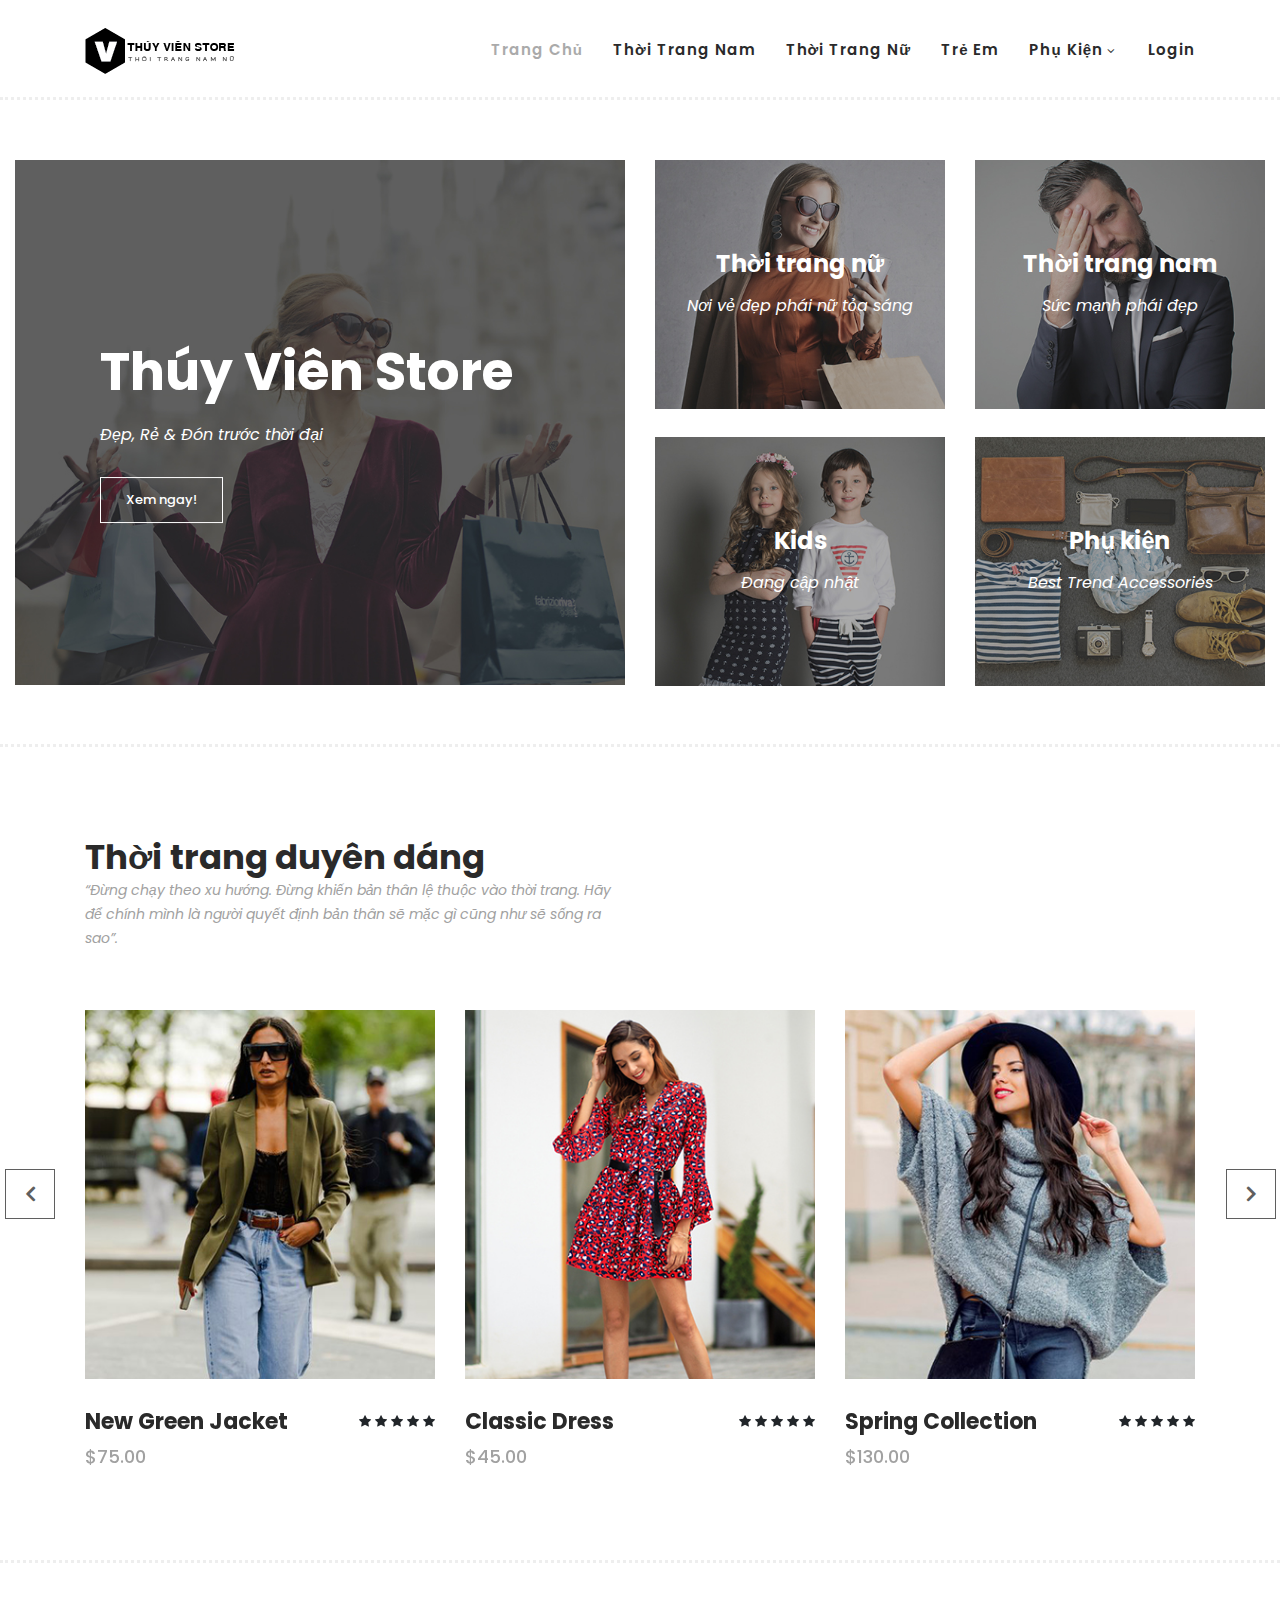
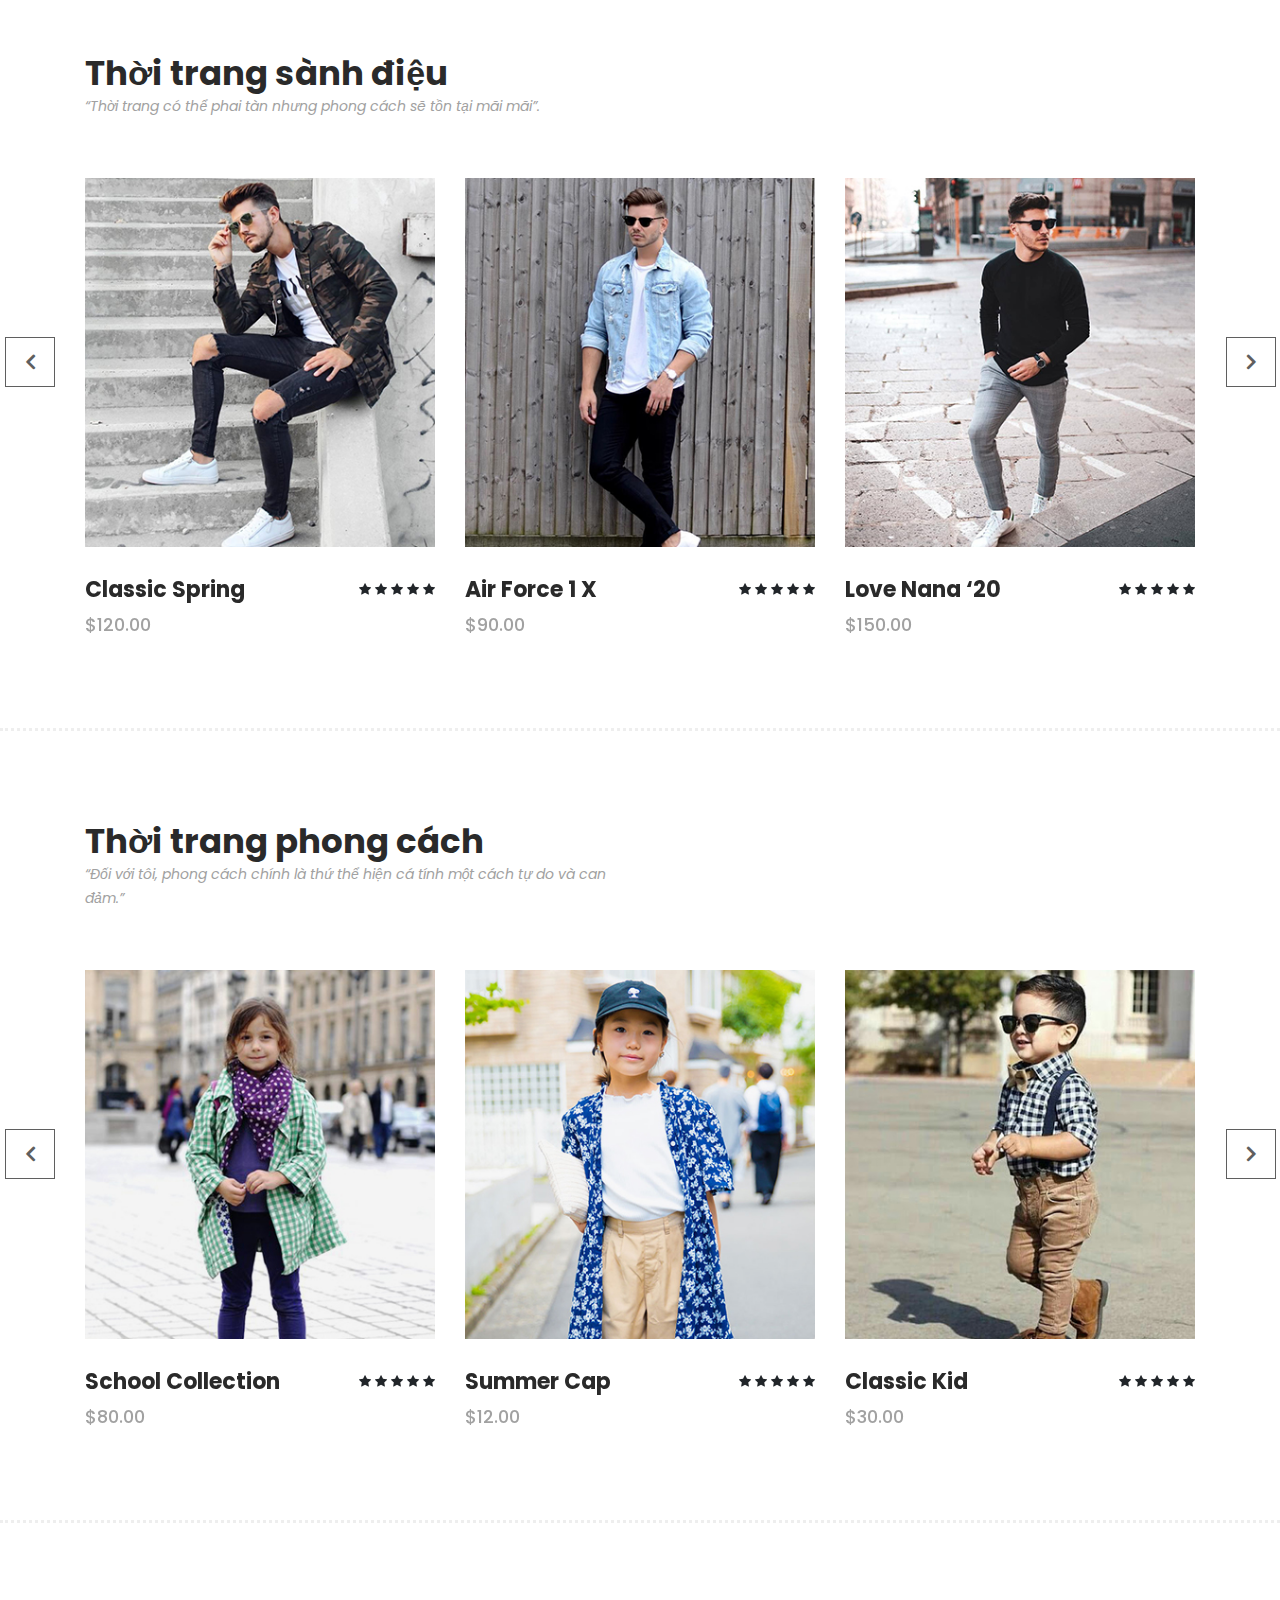
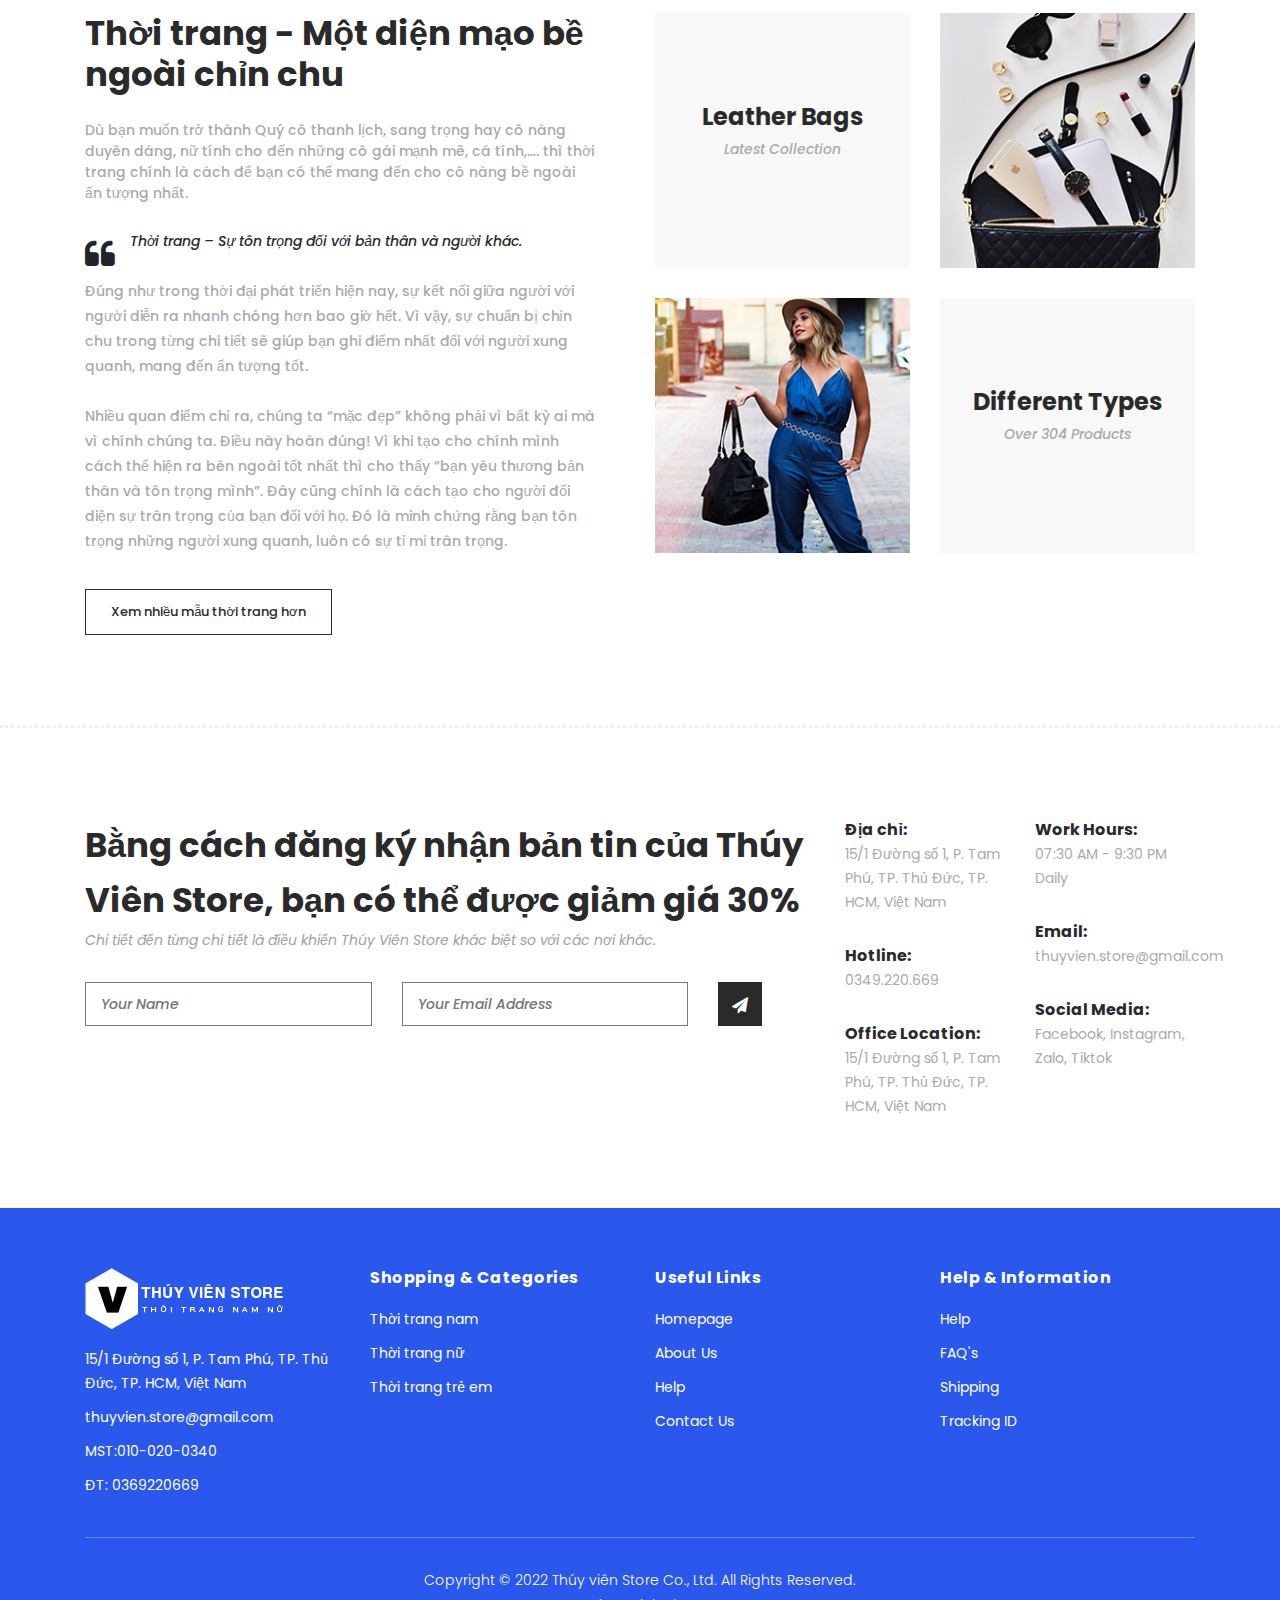
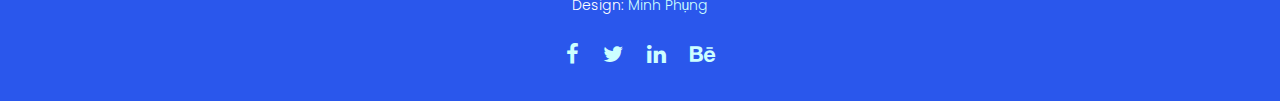
==== commit 631aae4e: "Update index.html" ====
--- a/index.html
+++ b/index.html
@@ -9,7 +9,7 @@
     <meta name="author" content="">
     <link href="https://fonts.googleapis.com/css?family=Poppins:100,200,300,400,500,600,700,800,900&display=swap" rel="stylesheet">
 
-    <title>Hexashop Ecommerce HTML CSS Template</title>
+    <title>Thúy Viên Store - Thời trang Nam Nữ</title>
 
 
     <!-- Additional CSS Files -->
@@ -26,7 +26,6 @@
 
 TemplateMo 571 Hexashop
 
-https://templatemo.com/tm-571-hexashop
 
 -->
     </head>
@@ -64,22 +63,14 @@
                             <li class="submenu">
                                 <a href="javascript:;">Phụ kiện</a>
                                 <ul>
-                                    <li><a href="about.html">About Us</a></li>
-                                    <li><a href="products.html">Products</a></li>
-                                    <li><a href="single-product.    html">Single Product</a></li>
-                                    <li><a href="contact.html">Contact Us</a></li>
+                                    <li><a href="">Túi xách</a></li>
+                                    <li><a href="">Giày - dép</a></li>
+                                    <li><a href="">Nón</a></li>
+                                    <li><a href="">Tóc</a></li>
                                 </ul>
                             </li>
-                            <li class="submenu">
-                                <a href="javascript:;">Features</a>
-                                <ul>
-                                    <li><a href="#">Features Page 1</a></li>
-                                    <li><a href="#">Features Page 2</a></li>
-                                    <li><a href="#">Features Page 3</a></li>
-                                    <li><a rel="nofollow" href="https://templatemo.com/page/4" target="_blank">Template Page 4</a></li>
-                                </ul>
-                            </li>
-                            <li class="scroll-to-section"><a href="#explore">Explore</a></li>
+                            
+                            <li class="scroll-to-section"><a href="#explore">Login</a></li>
                         </ul>        
                         <a class='menu-trigger'>
                             <span>Menu</span>
@@ -103,7 +94,7 @@
                                 <h4>Thúy Viên Store</h4>
                                 <span>Đẹp, Rẻ &amp; Đón trước thời đại</span>
                                 <div class="main-border-button">
-                                    <a href="#">Mua ngay!</a>
+                                    <a href="products.html">Xem ngay!</a>
                                 </div>
                             </div>
                             <img src="assets/images/left-banner-image.jpg" alt="">
@@ -117,15 +108,15 @@
                                 <div class="right-first-image">
                                     <div class="thumb">
                                         <div class="inner-content">
-                                            <h4>Women</h4>
-                                            <span>Best Clothes For Women</span>
+                                            <h4>Thời trang nữ</h4>
+                                            <span>Nơi vẻ đẹp phái nữ tỏa sáng</span>
                                         </div>
                                         <div class="hover-content">
                                             <div class="inner">
-                                                <h4>Women</h4>
-                                                <p>Lorem ipsum dolor sit amet, conservisii ctetur adipiscing elit incid.</p>
+                                                <h4>Thời trang nữ</h4>
+                                                <p>Khám phá vẻ đẹp bản thân từ phong cách thời trang của bạn</p>
                                                 <div class="main-border-button">
-                                                    <a href="#">Discover More</a>
+                                                    <a href="products.html">Xem nhiều mẫu hơn</a>
                                                 </div>
                                             </div>
                                         </div>
@@ -137,15 +128,15 @@
                                 <div class="right-first-image">
                                     <div class="thumb">
                                         <div class="inner-content">
-                                            <h4>Men</h4>
-                                            <span>Best Clothes For Men</span>
+                                            <h4>Thời trang nam</h4>
+                                            <span>Sức mạnh phái đẹp</span>
                                         </div>
                                         <div class="hover-content">
                                             <div class="inner">
-                                                <h4>Men</h4>
-                                                <p>Lorem ipsum dolor sit amet, conservisii ctetur adipiscing elit incid.</p>
+                                                <h4>Thời trang nam</h4>
+                                                <p>Tự tin tỏa sáng với phong cách của bạn</p>
                                                 <div class="main-border-button">
-                                                    <a href="#">Discover More</a>
+                                                    <a href="products.html">Xem nhiều mẫu hơn</a>
                                                 </div>
                                             </div>
                                         </div>
@@ -158,14 +149,14 @@
                                     <div class="thumb">
                                         <div class="inner-content">
                                             <h4>Kids</h4>
-                                            <span>Best Clothes For Kids</span>
+                                            <span>Đang cập nhật</span>
                                         </div>
                                         <div class="hover-content">
                                             <div class="inner">
                                                 <h4>Kids</h4>
                                                 <p>Lorem ipsum dolor sit amet, conservisii ctetur adipiscing elit incid.</p>
                                                 <div class="main-border-button">
-                                                    <a href="#">Discover More</a>
+                                                    <a href="products.html">Xem nhiều mẫu hơn</a>
                                                 </div>
                                             </div>
                                         </div>
@@ -177,7 +168,7 @@
                                 <div class="right-first-image">
                                     <div class="thumb">
                                         <div class="inner-content">
-                                            <h4>Accessories</h4>
+                                            <h4>Phụ kiện</h4>
                                             <span>Best Trend Accessories</span>
                                         </div>
                                         <div class="hover-content">
@@ -185,7 +176,7 @@
                                                 <h4>Accessories</h4>
                                                 <p>Lorem ipsum dolor sit amet, conservisii ctetur adipiscing elit incid.</p>
                                                 <div class="main-border-button">
-                                                    <a href="#">Discover More</a>
+                                                    <a href="products.html">Xem nhiều mẫu hơn</a>
                                                 </div>
                                             </div>
                                         </div>
@@ -201,14 +192,133 @@
     </div>
     <!-- ***** Main Banner Area End ***** -->
 
-    <!-- ***** Men Area Starts ***** -->
+
+<!-- ***** Women Area Starts ***** -->
+<section class="section" id="women">
+    <div class="container">
+        <div class="row">
+            <div class="col-lg-6">
+                <div class="section-heading">
+                    <h2>Thời trang duyên dáng</h2>
+                    <span>“Đừng chạy theo xu hướng. Đừng khiến bản thân lệ thuộc vào thời trang.
+                        Hãy để chính mình là người quyết định bản thân sẽ mặc gì cũng như sẽ sống ra sao”.</span>
+                </div>
+            </div>
+        </div>
+    </div>
+    <div class="container">
+        <div class="row">
+            <div class="col-lg-12">
+                <div class="women-item-carousel">
+                    <div class="owl-women-item owl-carousel">
+                        <div class="item">
+                            <div class="thumb">
+                                <div class="hover-content">
+                                    <ul>
+                                        <li><a href="single-product.html"><i class="fa fa-eye"></i></a></li>
+                                        <li><a href="single-product.html"><i class="fa fa-star"></i></a></li>
+                                        <li><a href="single-product.html"><i class="fa fa-shopping-cart"></i></a></li>
+                                    </ul>
+                                </div>
+                                <img src="assets/images/women-01.jpg" alt="">
+                            </div>
+                            <div class="down-content">
+                                <h4>New Green Jacket</h4>
+                                <span>$75.00</span>
+                                <ul class="stars">
+                                    <li><i class="fa fa-star"></i></li>
+                                    <li><i class="fa fa-star"></i></li>
+                                    <li><i class="fa fa-star"></i></li>
+                                    <li><i class="fa fa-star"></i></li>
+                                    <li><i class="fa fa-star"></i></li>
+                                </ul>
+                            </div>
+                        </div>
+                        <div class="item">
+                            <div class="thumb">
+                                <div class="hover-content">
+                                    <ul>
+                                        <li><a href="single-product.html"><i class="fa fa-eye"></i></a></li>
+                                        <li><a href="single-product.html"><i class="fa fa-star"></i></a></li>
+                                        <li><a href="single-product.html"><i class="fa fa-shopping-cart"></i></a></li>
+                                    </ul>
+                                </div>
+                                <img src="assets/images/women-02.jpg" alt="">
+                            </div>
+                            <div class="down-content">
+                                <h4>Classic Dress</h4>
+                                <span>$45.00</span>
+                                <ul class="stars">
+                                    <li><i class="fa fa-star"></i></li>
+                                    <li><i class="fa fa-star"></i></li>
+                                    <li><i class="fa fa-star"></i></li>
+                                    <li><i class="fa fa-star"></i></li>
+                                    <li><i class="fa fa-star"></i></li>
+                                </ul>
+                            </div>
+                        </div>
+                        <div class="item">
+                            <div class="thumb">
+                                <div class="hover-content">
+                                    <ul>
+                                        <li><a href="single-product.html"><i class="fa fa-eye"></i></a></li>
+                                        <li><a href="single-product.html"><i class="fa fa-star"></i></a></li>
+                                        <li><a href="single-product.html"><i class="fa fa-shopping-cart"></i></a></li>
+                                    </ul>
+                                </div>
+                                <img src="assets/images/women-03.jpg" alt="">
+                            </div>
+                            <div class="down-content">
+                                <h4>Spring Collection</h4>
+                                <span>$130.00</span>
+                                <ul class="stars">
+                                    <li><i class="fa fa-star"></i></li>
+                                    <li><i class="fa fa-star"></i></li>
+                                    <li><i class="fa fa-star"></i></li>
+                                    <li><i class="fa fa-star"></i></li>
+                                    <li><i class="fa fa-star"></i></li>
+                                </ul>
+                            </div>
+                        </div>
+                        <div class="item">
+                            <div class="thumb">
+                                <div class="hover-content">
+                                    <ul>
+                                        <li><a href="single-product.html"><i class="fa fa-eye"></i></a></li>
+                                        <li><a href="single-product.html"><i class="fa fa-star"></i></a></li>
+                                        <li><a href="single-product.html"><i class="fa fa-shopping-cart"></i></a></li>
+                                    </ul>
+                                </div>
+                                <img src="assets/images/women-07.jpg" alt="">
+                            </div>
+                            <div class="down-content">
+                                <h4>Classic Spring</h4>
+                                <span>$120.00</span>
+                                <ul class="stars">
+                                    <li><i class="fa fa-star"></i></li>
+                                    <li><i class="fa fa-star"></i></li>
+                                    <li><i class="fa fa-star"></i></li>
+                                    <li><i class="fa fa-star"></i></li>
+                                    <li><i class="fa fa-star"></i></li>
+                                </ul>
+                            </div>
+                        </div>
+                    </div>
+                </div>
+            </div>
+        </div>
+    </div>
+</section>
+<!-- ***** Women Area Ends ***** -->
+
+<!-- ***** Men Area Starts ***** -->
     <section class="section" id="men">
         <div class="container">
             <div class="row">
                 <div class="col-lg-6">
                     <div class="section-heading">
-                        <h2>Men's Latest</h2>
-                        <span>Details to details is what makes Hexashop different from the other themes.</span>
+                        <h2>Thời trang sành điệu</h2>
+                        <span>“Thời trang có thể phai tàn nhưng phong cách sẽ tồn tại mãi mãi”.</span>
                     </div>
                 </div>
             </div>
@@ -318,122 +428,7 @@
     </section>
     <!-- ***** Men Area Ends ***** -->
 
-    <!-- ***** Women Area Starts ***** -->
-    <section class="section" id="women">
-        <div class="container">
-            <div class="row">
-                <div class="col-lg-6">
-                    <div class="section-heading">
-                        <h2>Women's Latest</h2>
-                        <span>Details to details is what makes Hexashop different from the other themes.</span>
-                    </div>
-                </div>
-            </div>
-        </div>
-        <div class="container">
-            <div class="row">
-                <div class="col-lg-12">
-                    <div class="women-item-carousel">
-                        <div class="owl-women-item owl-carousel">
-                            <div class="item">
-                                <div class="thumb">
-                                    <div class="hover-content">
-                                        <ul>
-                                            <li><a href="single-product.html"><i class="fa fa-eye"></i></a></li>
-                                            <li><a href="single-product.html"><i class="fa fa-star"></i></a></li>
-                                            <li><a href="single-product.html"><i class="fa fa-shopping-cart"></i></a></li>
-                                        </ul>
-                                    </div>
-                                    <img src="assets/images/women-01.jpg" alt="">
-                                </div>
-                                <div class="down-content">
-                                    <h4>New Green Jacket</h4>
-                                    <span>$75.00</span>
-                                    <ul class="stars">
-                                        <li><i class="fa fa-star"></i></li>
-                                        <li><i class="fa fa-star"></i></li>
-                                        <li><i class="fa fa-star"></i></li>
-                                        <li><i class="fa fa-star"></i></li>
-                                        <li><i class="fa fa-star"></i></li>
-                                    </ul>
-                                </div>
-                            </div>
-                            <div class="item">
-                                <div class="thumb">
-                                    <div class="hover-content">
-                                        <ul>
-                                            <li><a href="single-product.html"><i class="fa fa-eye"></i></a></li>
-                                            <li><a href="single-product.html"><i class="fa fa-star"></i></a></li>
-                                            <li><a href="single-product.html"><i class="fa fa-shopping-cart"></i></a></li>
-                                        </ul>
-                                    </div>
-                                    <img src="assets/images/women-02.jpg" alt="">
-                                </div>
-                                <div class="down-content">
-                                    <h4>Classic Dress</h4>
-                                    <span>$45.00</span>
-                                    <ul class="stars">
-                                        <li><i class="fa fa-star"></i></li>
-                                        <li><i class="fa fa-star"></i></li>
-                                        <li><i class="fa fa-star"></i></li>
-                                        <li><i class="fa fa-star"></i></li>
-                                        <li><i class="fa fa-star"></i></li>
-                                    </ul>
-                                </div>
-                            </div>
-                            <div class="item">
-                                <div class="thumb">
-                                    <div class="hover-content">
-                                        <ul>
-                                            <li><a href="single-product.html"><i class="fa fa-eye"></i></a></li>
-                                            <li><a href="single-product.html"><i class="fa fa-star"></i></a></li>
-                                            <li><a href="single-product.html"><i class="fa fa-shopping-cart"></i></a></li>
-                                        </ul>
-                                    </div>
-                                    <img src="assets/images/women-03.jpg" alt="">
-                                </div>
-                                <div class="down-content">
-                                    <h4>Spring Collection</h4>
-                                    <span>$130.00</span>
-                                    <ul class="stars">
-                                        <li><i class="fa fa-star"></i></li>
-                                        <li><i class="fa fa-star"></i></li>
-                                        <li><i class="fa fa-star"></i></li>
-                                        <li><i class="fa fa-star"></i></li>
-                                        <li><i class="fa fa-star"></i></li>
-                                    </ul>
-                                </div>
-                            </div>
-                            <div class="item">
-                                <div class="thumb">
-                                    <div class="hover-content">
-                                        <ul>
-                                            <li><a href="single-product.html"><i class="fa fa-eye"></i></a></li>
-                                            <li><a href="single-product.html"><i class="fa fa-star"></i></a></li>
-                                            <li><a href="single-product.html"><i class="fa fa-shopping-cart"></i></a></li>
-                                        </ul>
-                                    </div>
-                                    <img src="assets/images/women-01.jpg" alt="">
-                                </div>
-                                <div class="down-content">
-                                    <h4>Classic Spring</h4>
-                                    <span>$120.00</span>
-                                    <ul class="stars">
-                                        <li><i class="fa fa-star"></i></li>
-                                        <li><i class="fa fa-star"></i></li>
-                                        <li><i class="fa fa-star"></i></li>
-                                        <li><i class="fa fa-star"></i></li>
-                                        <li><i class="fa fa-star"></i></li>
-                                    </ul>
-                                </div>
-                            </div>
-                        </div>
-                    </div>
-                </div>
-            </div>
-        </div>
-    </section>
-    <!-- ***** Women Area Ends ***** -->
+    
 
     <!-- ***** Kids Area Starts ***** -->
     <section class="section" id="kids">
@@ -441,8 +436,8 @@
             <div class="row">
                 <div class="col-lg-6">
                     <div class="section-heading">
-                        <h2>Kid's Latest</h2>
-                        <span>Details to details is what makes Hexashop different from the other themes.</span>
+                        <h2>Thời trang phong cách</h2>
+                        <span>“Đối với tôi, phong cách chính là thứ thể hiện cá tính một cách tự do và can đảm.”</span>
                     </div>
                 </div>
             </div>
@@ -558,15 +553,15 @@
             <div class="row">
                 <div class="col-lg-6">
                     <div class="left-content">
-                        <h2>Explore Our Products</h2>
-                        <span>You are allowed to use this HexaShop HTML CSS template. You can feel free to modify or edit this layout. You can convert this template as any kind of ecommerce CMS theme as you wish.</span>
+                        <h2>Thời trang - Một diện mạo bề ngoài chỉn chu</h2>
+                        <span>Dù bạn muốn trở thành Quý cô thanh lịch, sang trọng hay cô nàng duyên dáng, nữ tính cho đến những cô gái mạnh mẽ, cá tính,…. thì thời trang chính là cách để bạn có thể mang đến cho cô nàng bề ngoài ấn tượng nhất.</span>
                         <div class="quote">
-                            <i class="fa fa-quote-left"></i><p>You are not allowed to redistribute this template ZIP file on any other website.</p>
-                        </div>
-                        <p>There are 5 pages included in this HexaShop Template and we are providing it to you for absolutely free of charge at our TemplateMo website. There are web development costs for us.</p>
-                        <p>If this template is beneficial for your website or business, please kindly <a rel="nofollow" href="https://paypal.me/templatemo" target="_blank">support us</a> a little via PayPal. Please also tell your friends about our great website. Thank you.</p>
+                            <i class="fa fa-quote-left"></i><p>Thời trang – Sự tôn trọng đối với bản thân và người khác.</p>
+                        </div>
+                        <p>Đúng như trong thời đại phát triển hiện nay, sự kết nối giữa người với người diễn ra nhanh chóng hơn bao giờ hết. Vì vậy, sự chuẩn bị chỉn chu trong từng chi tiết sẽ giúp bạn ghi điểm nhất đối với người xung quanh, mang đến ấn tượng tốt.</p>
+                        <p>Nhiều quan điểm chỉ ra, chúng ta “mặc đẹp” không phải vì bất kỳ ai mà vì chính chúng ta. Điều này hoàn đúng! Vì khi tạo cho chính mình cách thể hiện ra bên ngoài tốt nhất thì cho thấy “bạn yêu thương bản thân và tôn trọng mình”. Đây cũng chính là cách tạo cho người đối diện sự trân trọng của bạn đối với họ. Đó là minh chứng rằng bạn tôn trọng những người xung quanh, luôn có sự tỉ mỉ trân trọng.</p>
                         <div class="main-border-button">
-                            <a href="products.html">Discover More</a>
+                            <a href="products.html">Xem nhiều mẫu thời trang hơn</a>
                         </div>
                     </div>
                 </div>
@@ -603,91 +598,7 @@
     </section>
     <!-- ***** Explore Area Ends ***** -->
 
-    <!-- ***** Social Area Starts ***** -->
-    <section class="section" id="social">
-        <div class="container">
-            <div class="row">
-                <div class="col-lg-12">
-                    <div class="section-heading">
-                        <h2>Social Media</h2>
-                        <span>Details to details is what makes Hexashop different from the other themes.</span>
-                    </div>
-                </div>
-            </div>
-        </div>
-        <div class="container">
-            <div class="row images">
-                <div class="col-2">
-                    <div class="thumb">
-                        <div class="icon">
-                            <a href="http://instagram.com">
-                                <h6>Fashion</h6>
-                                <i class="fa fa-instagram"></i>
-                            </a>
-                        </div>
-                        <img src="assets/images/instagram-01.jpg" alt="">
-                    </div>
-                </div>
-                <div class="col-2">
-                    <div class="thumb">
-                        <div class="icon">
-                            <a href="http://instagram.com">
-                                <h6>New</h6>
-                                <i class="fa fa-instagram"></i>
-                            </a>
-                        </div>
-                        <img src="assets/images/instagram-02.jpg" alt="">
-                    </div>
-                </div>
-                <div class="col-2">
-                    <div class="thumb">
-                        <div class="icon">
-                            <a href="http://instagram.com">
-                                <h6>Brand</h6>
-                                <i class="fa fa-instagram"></i>
-                            </a>
-                        </div>
-                        <img src="assets/images/instagram-03.jpg" alt="">
-                    </div>
-                </div>
-                <div class="col-2">
-                    <div class="thumb">
-                        <div class="icon">
-                            <a href="http://instagram.com">
-                                <h6>Makeup</h6>
-                                <i class="fa fa-instagram"></i>
-                            </a>
-                        </div>
-                        <img src="assets/images/instagram-04.jpg" alt="">
-                    </div>
-                </div>
-                <div class="col-2">
-                    <div class="thumb">
-                        <div class="icon">
-                            <a href="http://instagram.com">
-                                <h6>Leather</h6>
-                                <i class="fa fa-instagram"></i>
-                            </a>
-                        </div>
-                        <img src="assets/images/instagram-05.jpg" alt="">
-                    </div>
-                </div>
-                <div class="col-2">
-                    <div class="thumb">
-                        <div class="icon">
-                            <a href="http://instagram.com">
-                                <h6>Bag</h6>
-                                <i class="fa fa-instagram"></i>
-                            </a>
-                        </div>
-                        <img src="assets/images/instagram-06.jpg" alt="">
-                    </div>
-                </div>
-            </div>
-        </div>
-    </section>
-    <!-- ***** Social Area Ends ***** -->
-
+   
     <!-- ***** Subscribe Area Starts ***** -->
     <div class="subscribe">
         <div class="container">
@@ -721,16 +632,16 @@
                     <div class="row">
                         <div class="col-6">
                             <ul>
-                                <li>Store Location:<br><span>Sunny Isles Beach, FL 33160, United States</span></li>
-                                <li>Phone:<br><span>010-020-0340</span></li>
-                                <li>Office Location:<br><span>North Miami Beach</span></li>
+                                <li>Địa chỉ:<br><span>15/1 Đường số 1, P. Tam Phú, TP. Thủ Đức, TP. HCM, Việt Nam</span></li>
+                                <li>Hotline:<br><span>0349.220.669</span></li>
+                                <li>Office Location:<br><span>15/1 Đường số 1, P. Tam Phú, TP. Thủ Đức, TP. HCM, Việt Nam</span></li>
                             </ul>
                         </div>
                         <div class="col-6">
                             <ul>
                                 <li>Work Hours:<br><span>07:30 AM - 9:30 PM Daily</span></li>
-                                <li>Email:<br><span>info@company.com</span></li>
-                                <li>Social Media:<br><span><a href="#">Facebook</a>, <a href="#">Instagram</a>, <a href="#">Behance</a>, <a href="#">Linkedin</a></span></li>
+                                <li>Email:<br><span>thuyvien.store@gmail.com</span></li>
+                                <li>Social Media:<br><span><a href="#">Facebook</a>, <a href="#">Instagram</a>, <a href="#">Zalo</a>, <a href="#">Tiktok</a></span></li>
                             </ul>
                         </div>
                     </div>
@@ -842,4 +753,4 @@
     </script>
 
   </body>
-</html>+</html>
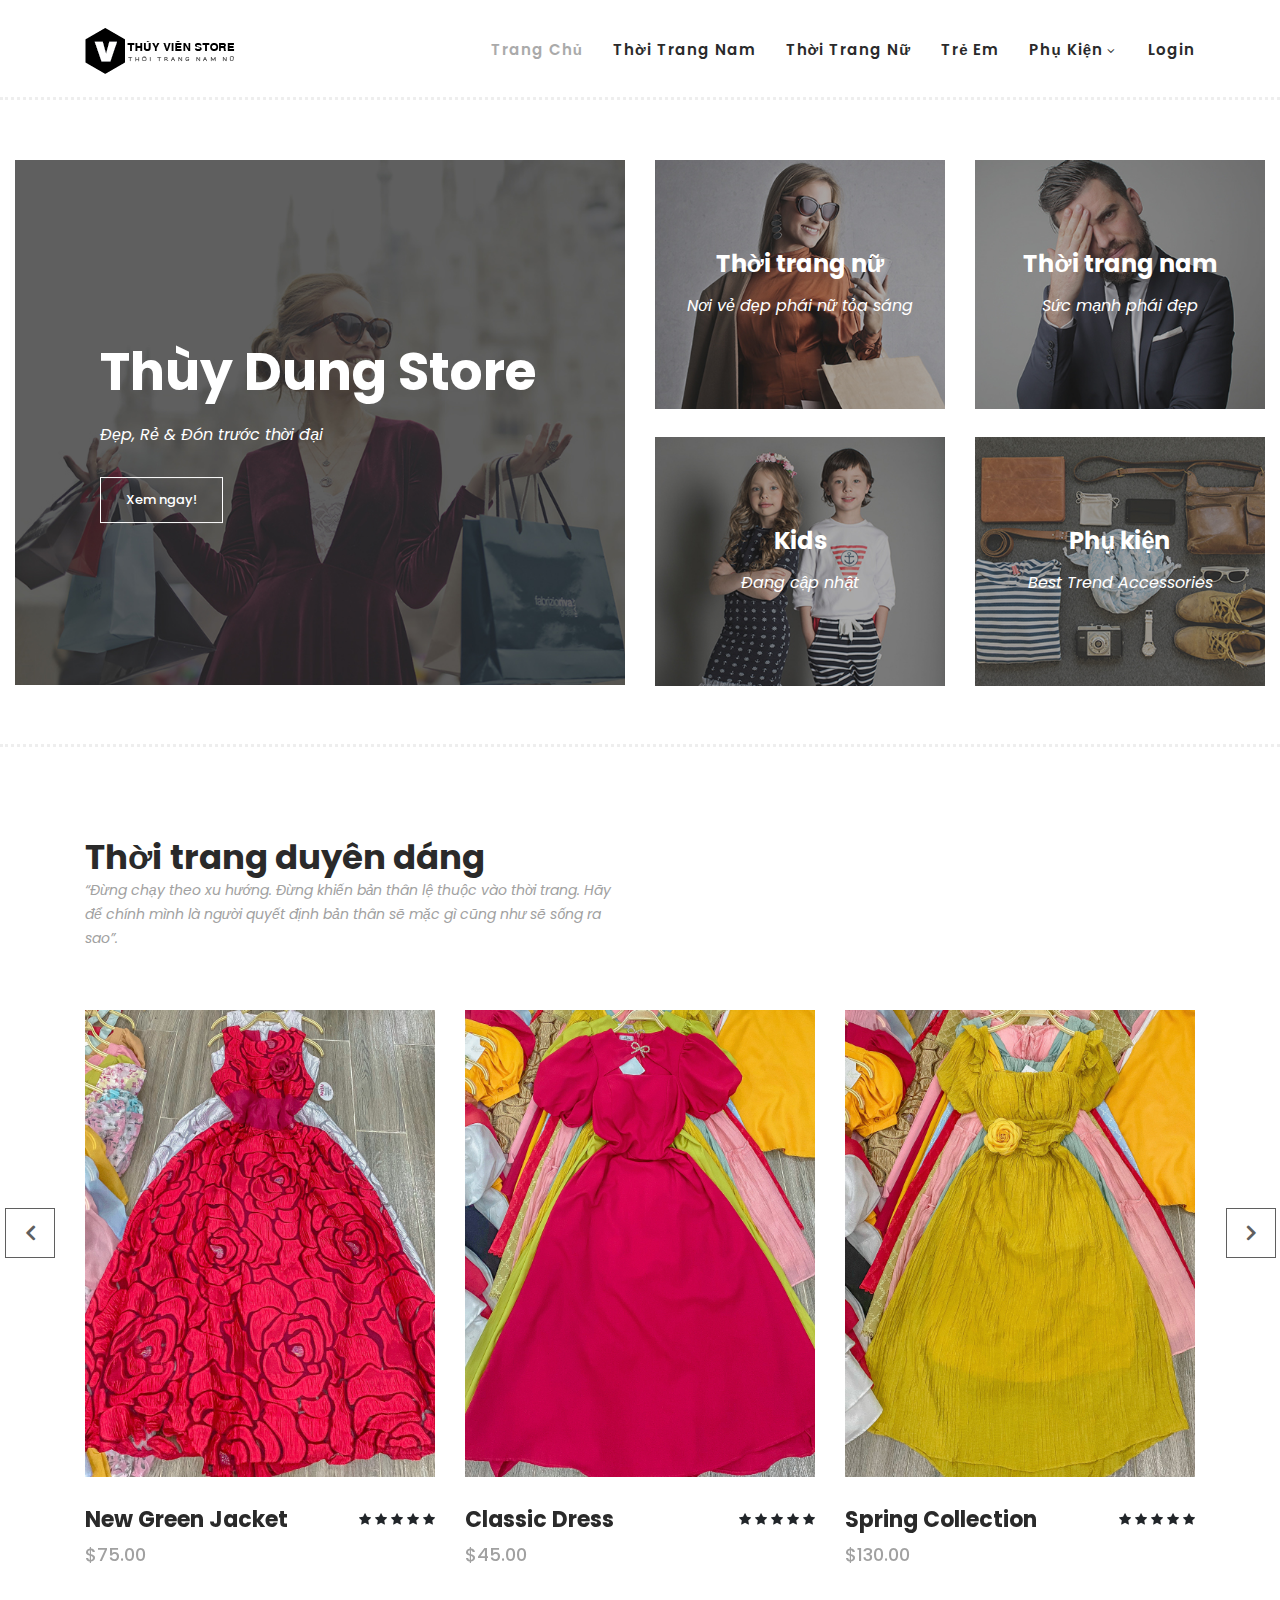
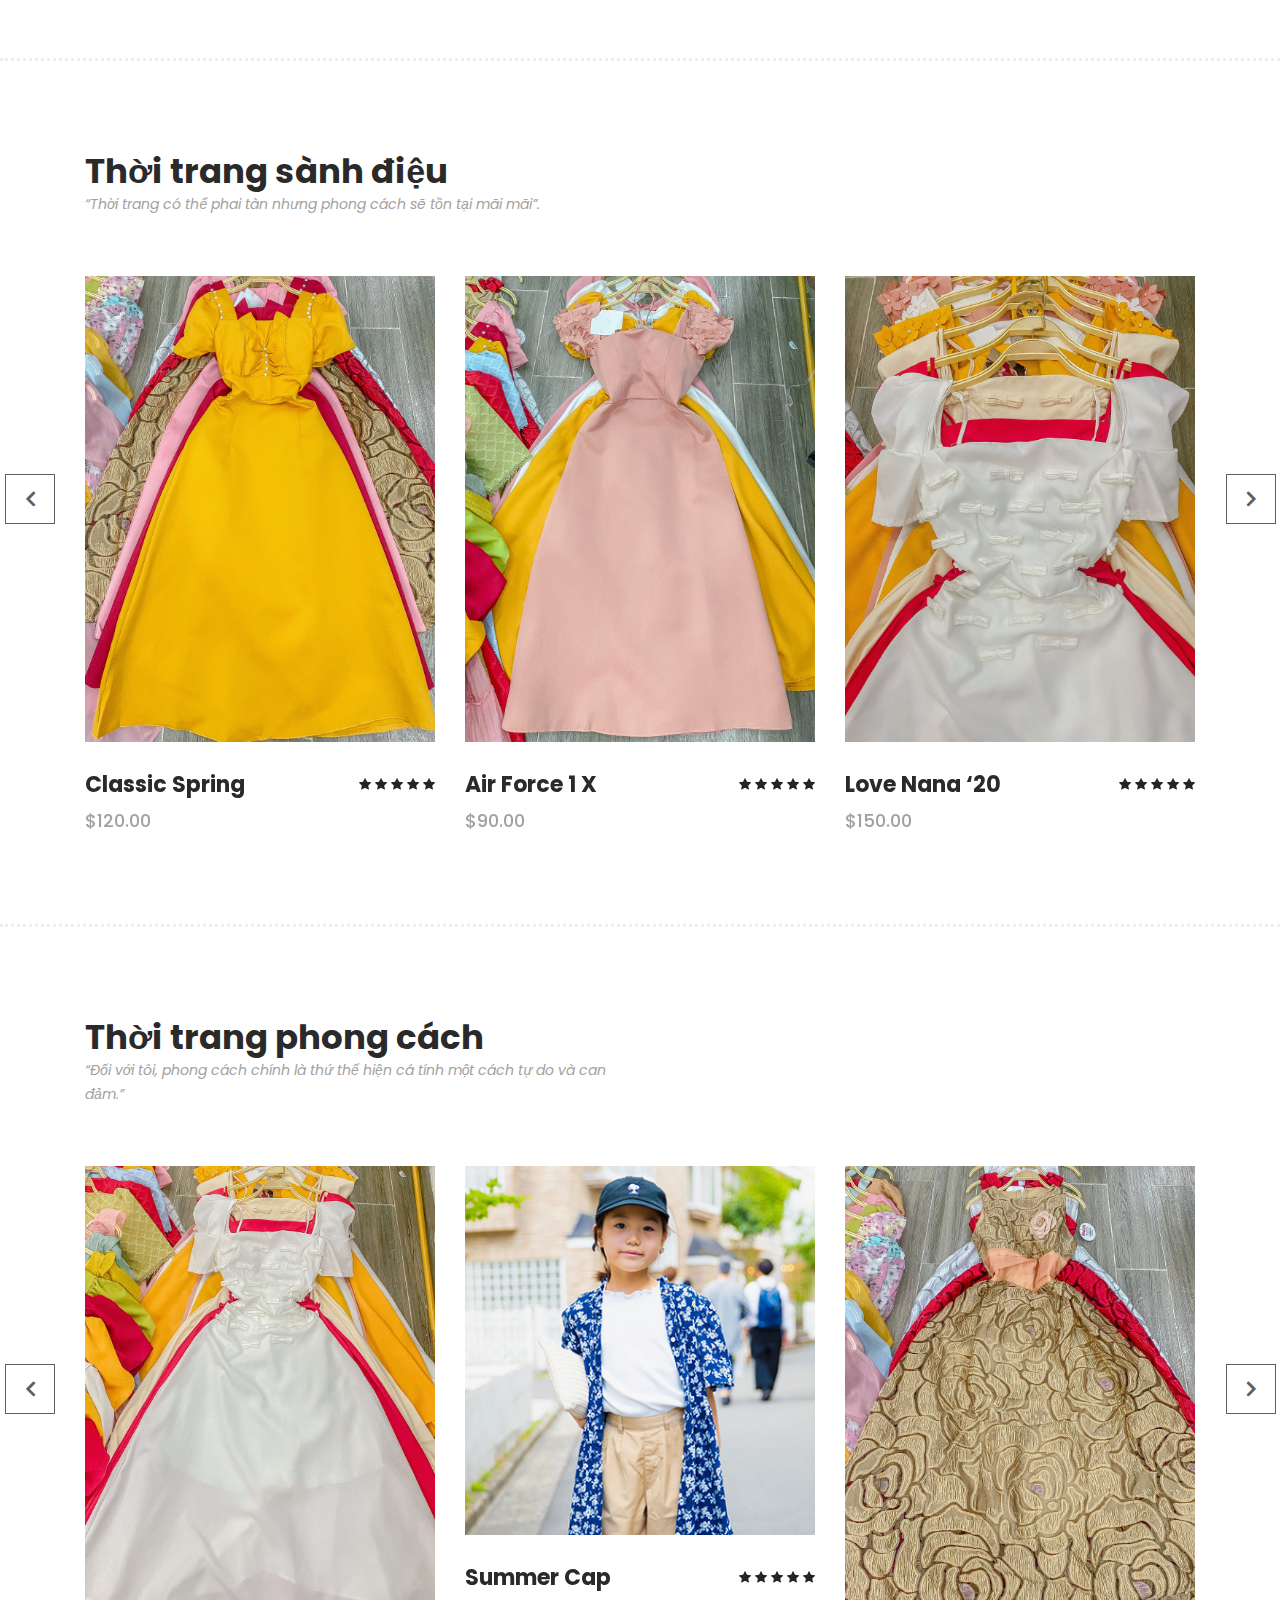
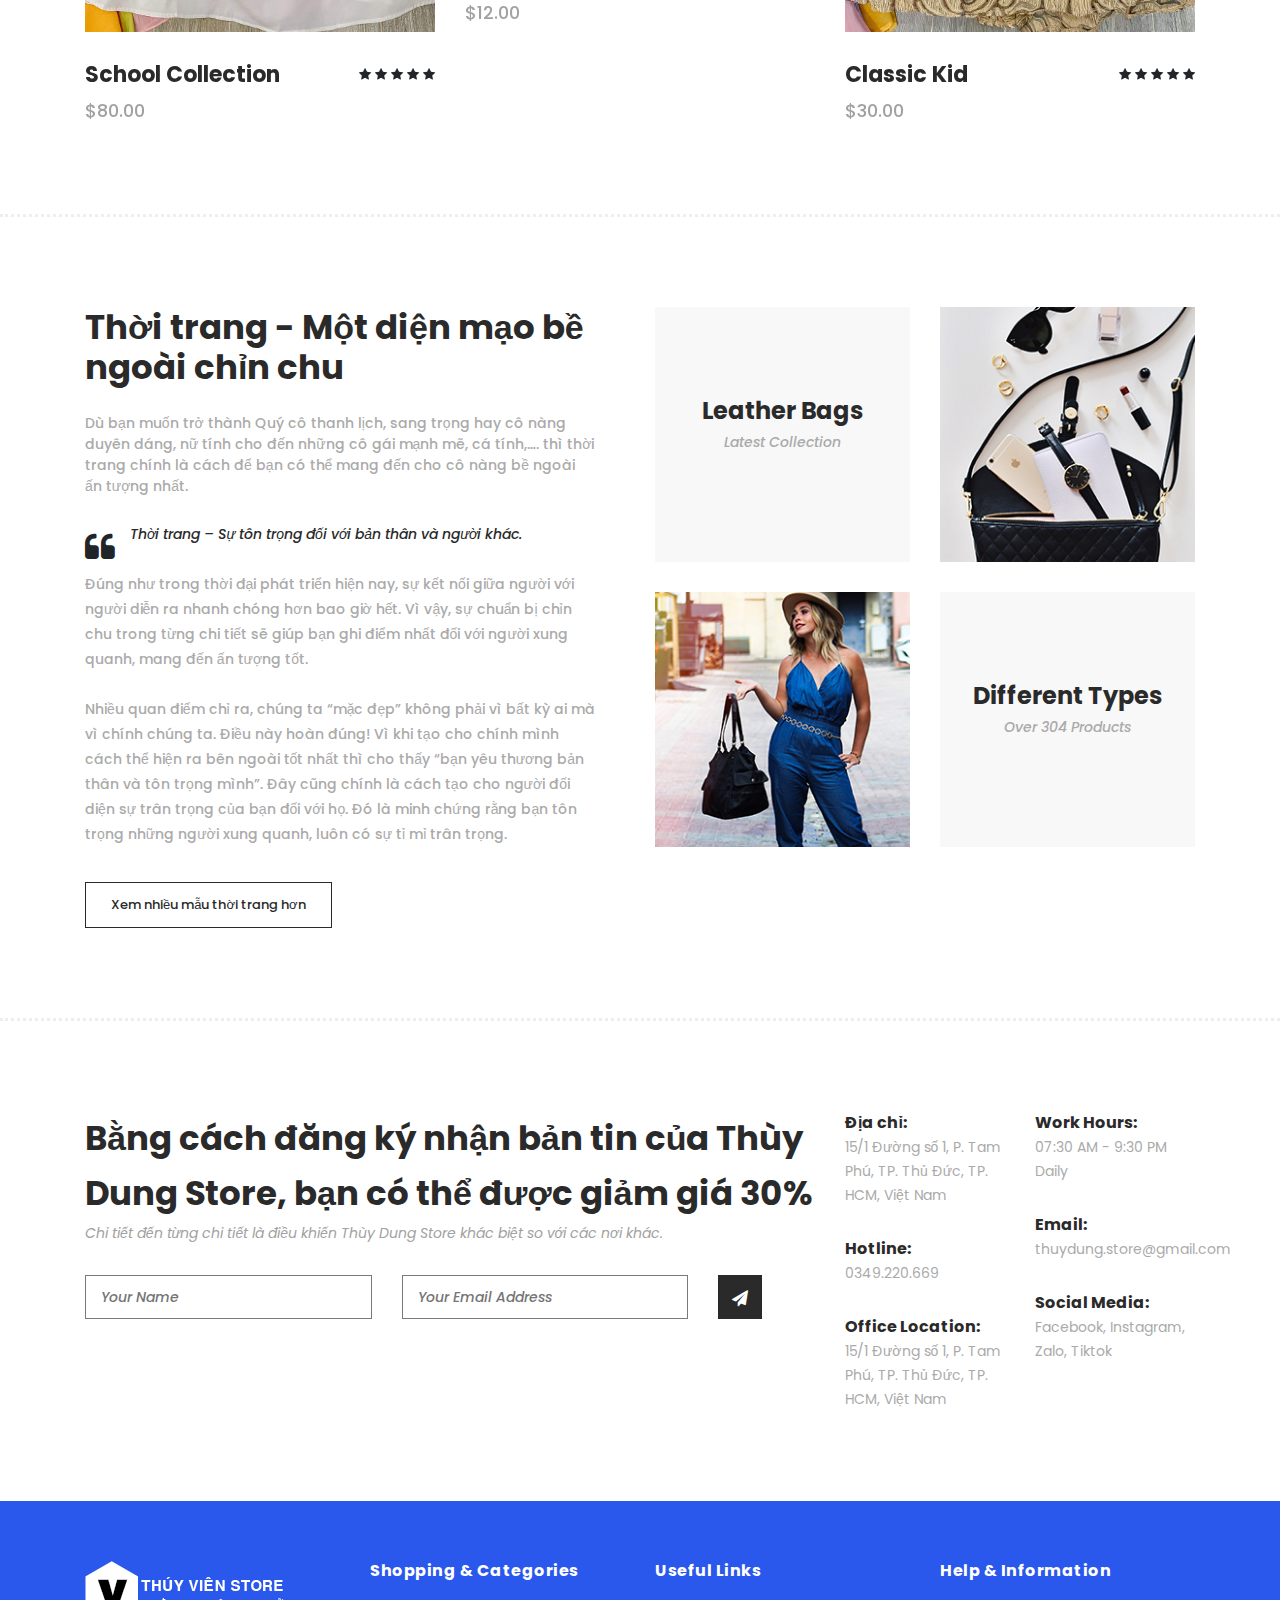
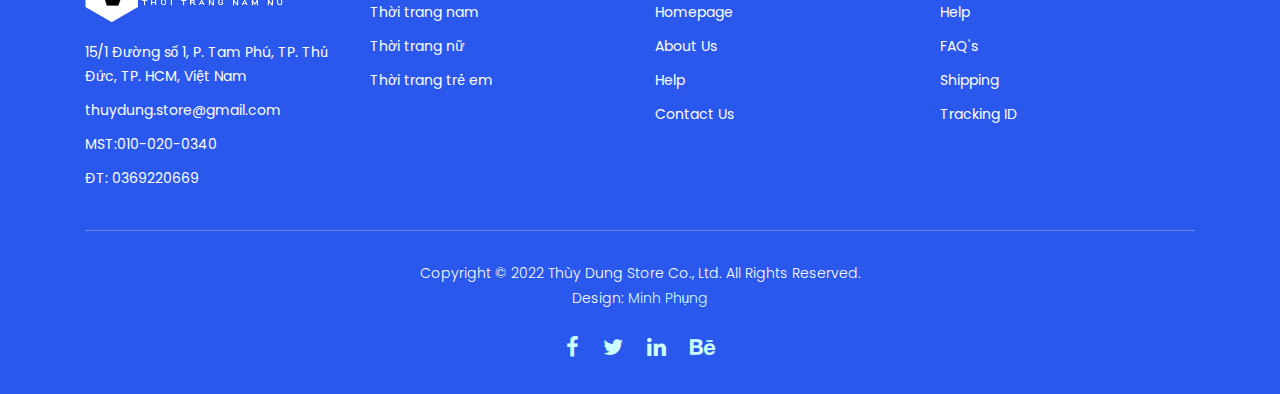
==== commit cc217395: "Update index.html" ====
--- a/index.html
+++ b/index.html
@@ -9,7 +9,7 @@
     <meta name="author" content="">
     <link href="https://fonts.googleapis.com/css?family=Poppins:100,200,300,400,500,600,700,800,900&display=swap" rel="stylesheet">
 
-    <title>Thúy Viên Store - Thời trang Nam Nữ</title>
+    <title>Thùy Dung Store - Thời trang Nam Nữ</title>
 
 
     <!-- Additional CSS Files -->
@@ -91,7 +91,7 @@
                     <div class="left-content">
                         <div class="thumb">
                             <div class="inner-content">
-                                <h4>Thúy Viên Store</h4>
+                                <h4>Thùy Dung Store</h4>
                                 <span>Đẹp, Rẻ &amp; Đón trước thời đại</span>
                                 <div class="main-border-button">
                                     <a href="products.html">Xem ngay!</a>
@@ -605,8 +605,8 @@
             <div class="row">
                 <div class="col-lg-8">
                     <div class="section-heading">
-                        <h2>Bằng cách đăng ký nhận bản tin của Thúy Viên Store, bạn có thể được giảm giá 30%</h2>
-                        <span>Chi tiết đến từng chi tiết là điều khiến Thúy Viên Store khác biệt so với các nơi khác.</span>
+                        <h2>Bằng cách đăng ký nhận bản tin của Thùy Dung Store, bạn có thể được giảm giá 30%</h2>
+                        <span>Chi tiết đến từng chi tiết là điều khiến Thùy Dung Store khác biệt so với các nơi khác.</span>
                     </div>
                     <form id="subscribe" action="" method="get">
                         <div class="row">
@@ -640,7 +640,7 @@
                         <div class="col-6">
                             <ul>
                                 <li>Work Hours:<br><span>07:30 AM - 9:30 PM Daily</span></li>
-                                <li>Email:<br><span>thuyvien.store@gmail.com</span></li>
+                                <li>Email:<br><span>thuydung.store@gmail.com</span></li>
                                 <li>Social Media:<br><span><a href="#">Facebook</a>, <a href="#">Instagram</a>, <a href="#">Zalo</a>, <a href="#">Tiktok</a></span></li>
                             </ul>
                         </div>
@@ -662,7 +662,7 @@
                         </div>
                         <ul>
                             <li><a href="#">15/1 Đường số 1, P. Tam Phú, TP. Thủ Đức, TP. HCM, Việt Nam </a></li>
-                            <li><a href="#">thuyvien.store@gmail.com</a></li>
+                            <li><a href="#">thuydung.store@gmail.com</a></li>
                             <li><a href="#">MST:010-020-0340</a></li>
                             <li><a href="#">ĐT: 0369220669</a></li>
                         </ul>
@@ -696,9 +696,9 @@
                 </div>
                 <div class="col-lg-12">
                     <div class="under-footer">
-                        <p>Copyright © 2022 Thúy viên Store Co., Ltd. All Rights Reserved. 
+                        <p>Copyright © 2022 Thùy Dung Store Co., Ltd. All Rights Reserved. 
                         
-                        <br>Design: <a href="https://thuyvienstore.com" target="_parent" title="free css templates">Minh Phụng</a></p>
+                        <br>Design: <a href="https://thuydungstore.com" target="_parent" title="free css templates">Minh Phụng</a></p>
                         <ul>
                             <li><a href="#"><i class="fa fa-facebook"></i></a></li>
                             <li><a href="#"><i class="fa fa-twitter"></i></a></li>
